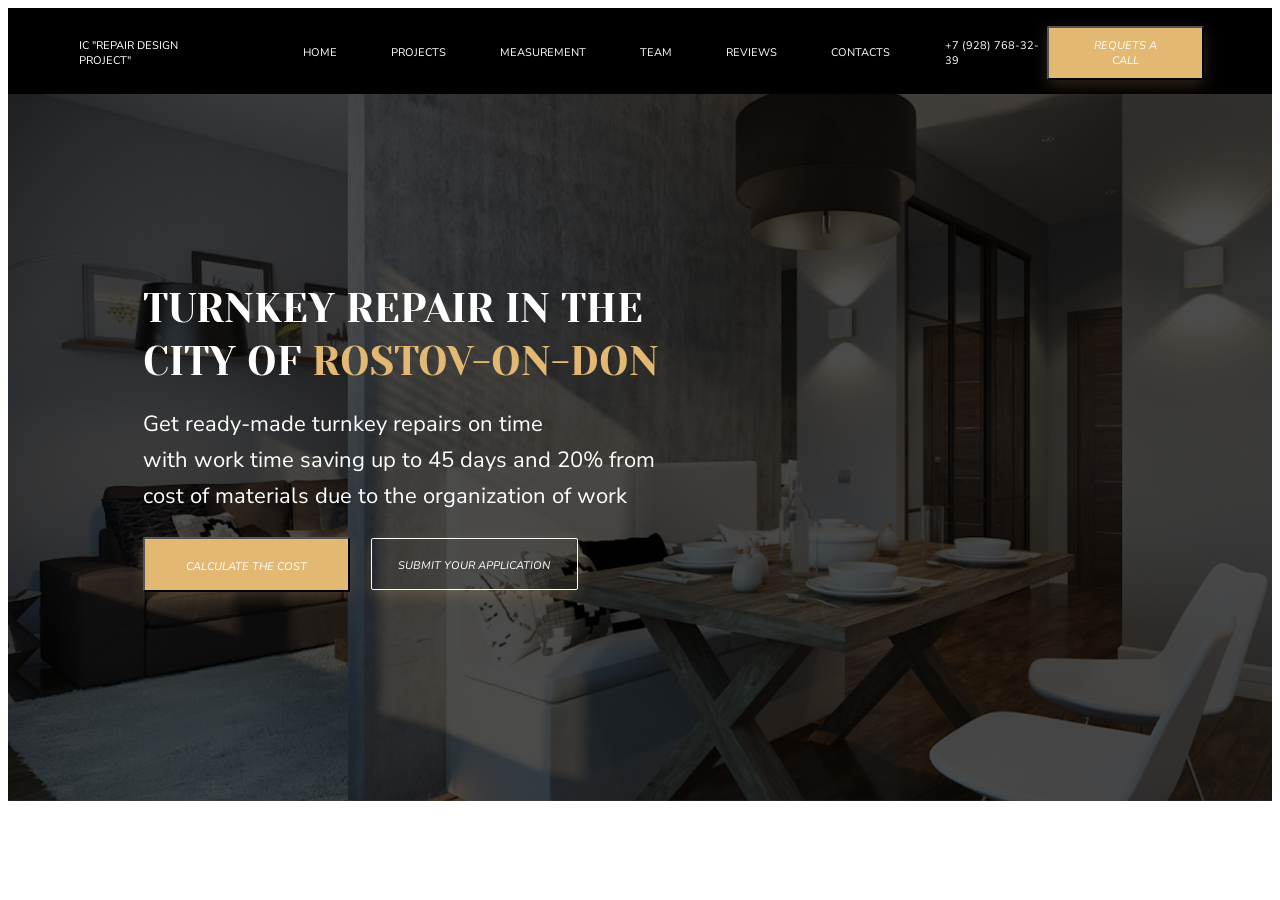
==== index.html @ 03f94d96 "1 step" ====
<!DOCTYPE html>
<html lang="en">
<head>
    <meta charset="UTF-8">
    <meta http-equiv="X-UA-Compatible" content="IE=edge">
    <meta name="viewport" content="width=device-width, initial-scale=1.0">
    <link href="style.css" rel="stylesheet" type="text/css">
    <title>Document</title>
</head>
<body>
    <header>
        <span class="logo">IC "Repair Design Project"</span>
        <nav>
            <ul class="punkt">
            <li><a href="#HOME">HOME</a></li>
            <li><a href="#PROJECTS">PROJECTS</a></li>
            <li><a href="#PROJECTS">MEASUREMENT</a></li>
            <li><a href="#PROJECTS">TEAM</a></li>
            <li><a href="#PROJECTS">REVIEWS</a></li>
            <li><a href="#PROJECTS">CONTACTS</a></li>
            </ul>
        </nav>
        <span class="number">+7 (928) 768-32-39</span>
        <button class="button1">REQUETS A CALL</button>
    </header>
    <main>
        <section class="kvartira">
            <div class="container1">
                <h1 class="rostov">Turnkey Repair in the city of <span class="ros">Rostov-on-Don</span></h1>
                <p class="text">Get ready-made turnkey repairs on time
                    <br>with work time saving up to 45 days and 20% from
                    cost of materials due to the organization of work</p>
                    <button class="button2">CALCULATE THE COST</button>
                    <button class="button3">SUBMIT YOUR APPLICATION</button>
                </div>
            
        </section>
    </main>
    <footer></footer>
</body>
</html>
---- style.css ----
@import url('https://fonts.googleapis.com/css2?family=Nunito+Sans:ital@0;1&family=Yeseva+One&display=swap');

header {
    background-color: black;
    margin: 0 auto;
    max-width: 1440px;
    display: flex; 
    align-items: center;  
    justify-content: space-around;
    height: 83px;
    font-family: 'Nunito Sans', sans-serif;
    font-weight: 400;
    font-size: 11px;
    line-height: 15px;
    padding-top: 3px;
}

body {
    box-sizing: border-box;
}

.logo {
    margin-left: 71px;
}

.logo:hover {
    text-decoration: none;
    cursor: pointer;
}

span {
    color: white;
    text-transform: uppercase;
}

span:hover {
    color: #E3B873;
    text-decoration: underline;
    cursor: pointer;
}

.punkt {
    list-style: none;
    display: flex; 
    margin-left: 12px;
}

a {
    text-decoration: none;
    color: white;
    margin: 27px;    
}

a:hover{
    color: #E3B873;
}

button {
    background: #E3B873;
    box-shadow: 0px 5px 15px rgba(227, 184, 115, 0.2);
    border-radius: 2px;
    cursor: pointer;
    font-family: 'Nunito Sans';
    font-style: italic;
    font-weight: 400;
    font-size: 11px;
    line-height: 15px;
    text-transform: uppercase;
    color: white;
    text-align: center;
}

.button1 {
    margin-right: 68px;
    padding: 10px 33px;
    color: white;
}

.number {
    margin-left: 28px;
}

section {
    max-width: 1440px;
    margin: 0 auto;
    cursor: default;
}

.kvartira {
    background-image: url(./images/kvartira.jpg);
    background-size: cover;
    height: 707px;
}

.container1 {
    display: flex;
    padding-top: 188px;
    padding-left: 135px;
    padding-bottom: 157px;
    flex-direction: column;
    background: rgba(0, 0, 0, 0.7);
}



.rostov {
    margin: 0px;
    max-width: 600px;
}

h1 {
    font-family: 'Yeseva One';
    font-style: normal;
    font-weight: 400;
    font-size: 40px;
    line-height: 53px;
    text-transform: uppercase;
    color: #FFFFFF;
}

p, br {
    font-family: 'Nunito Sans';
    font-style: normal;
    font-weight: 400;
    font-size: 22px;
    line-height: 36px;
    color: #FFFFFF;
}
.text {
    max-width: 520px;
    margin-top: 18px;
}

.ros {
    color: #E3B873;
}

.ros:hover {
    text-decoration: none;
    cursor: default;
}
.button2 {
    width: 207px;
    padding: 20px 22px 16px 22px;
    margin-top: 1px;
}

.button3 {
    width: 207px;
    padding: 19px 23px 16px 22px;
    position: relative;
    left: 228px;
    bottom: 54px;
    background-color: transparent; 
    border: 1px solid #FFFFFF;  
}
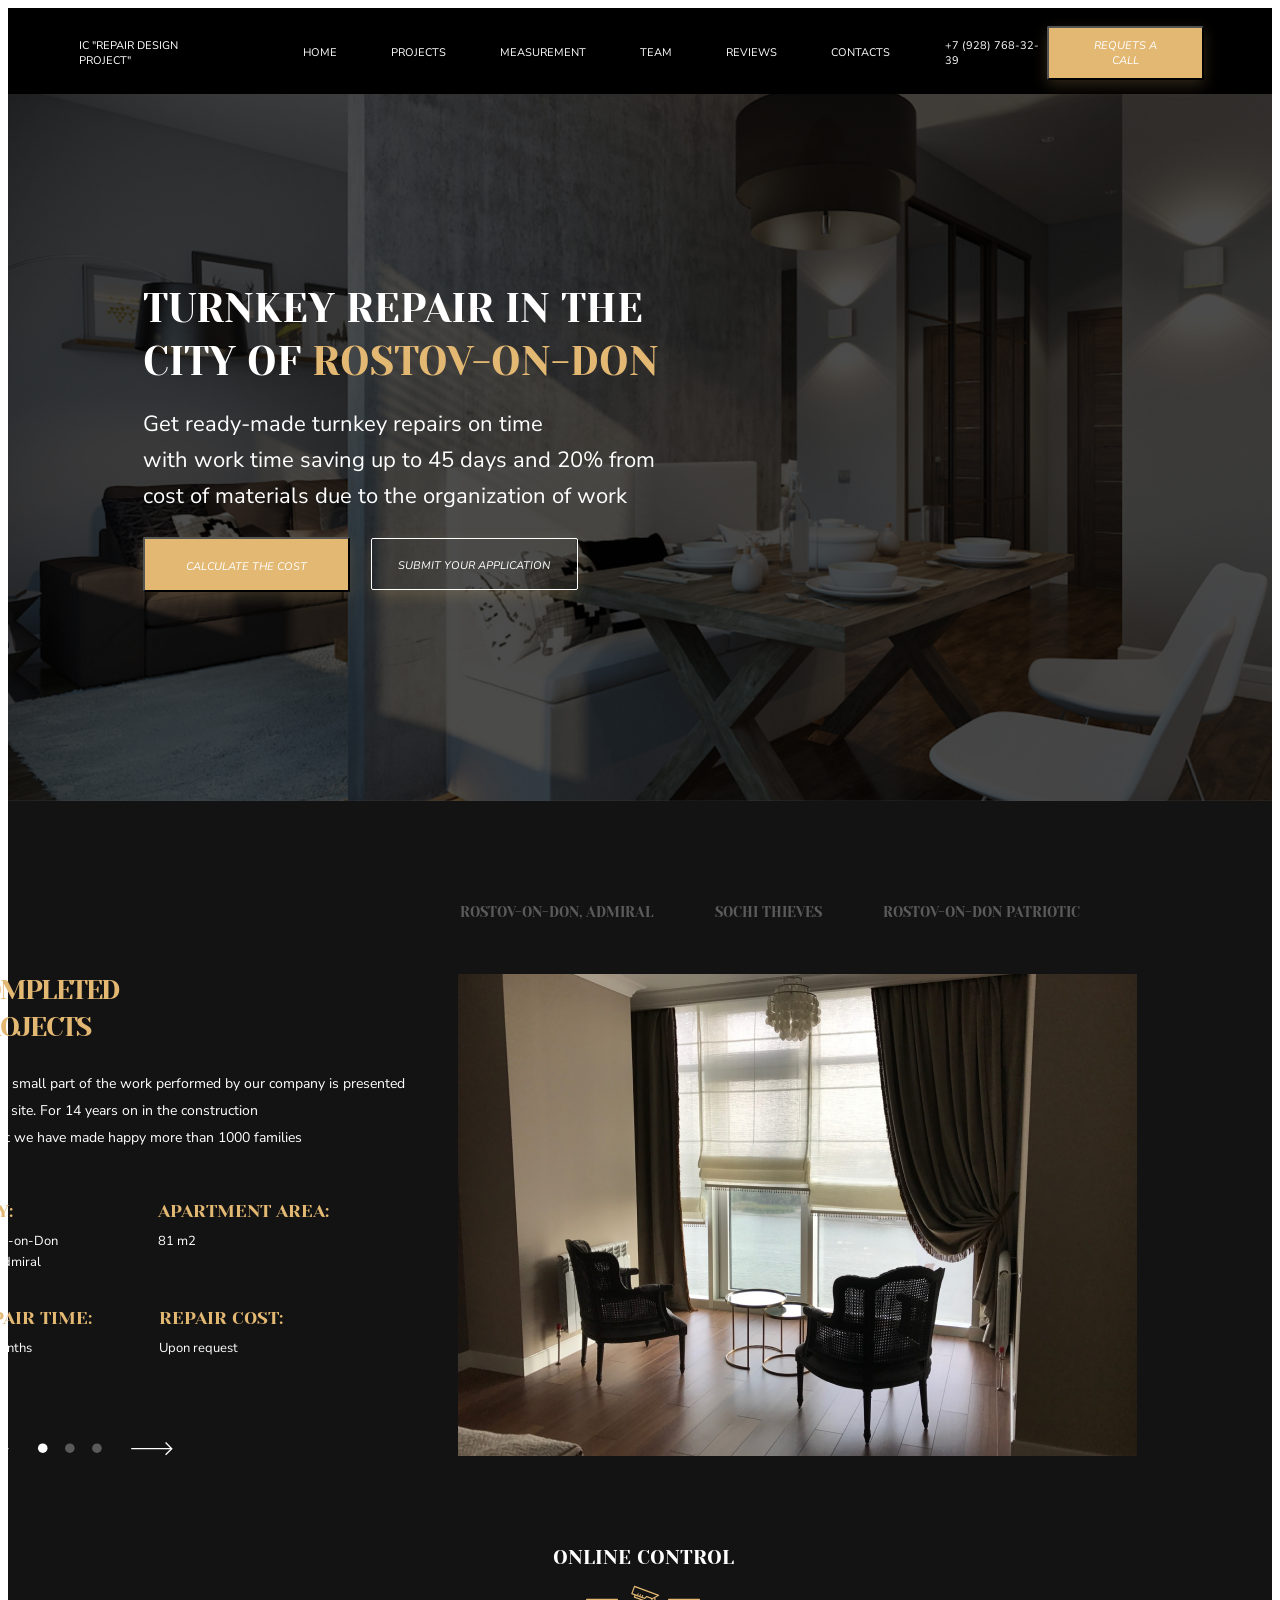
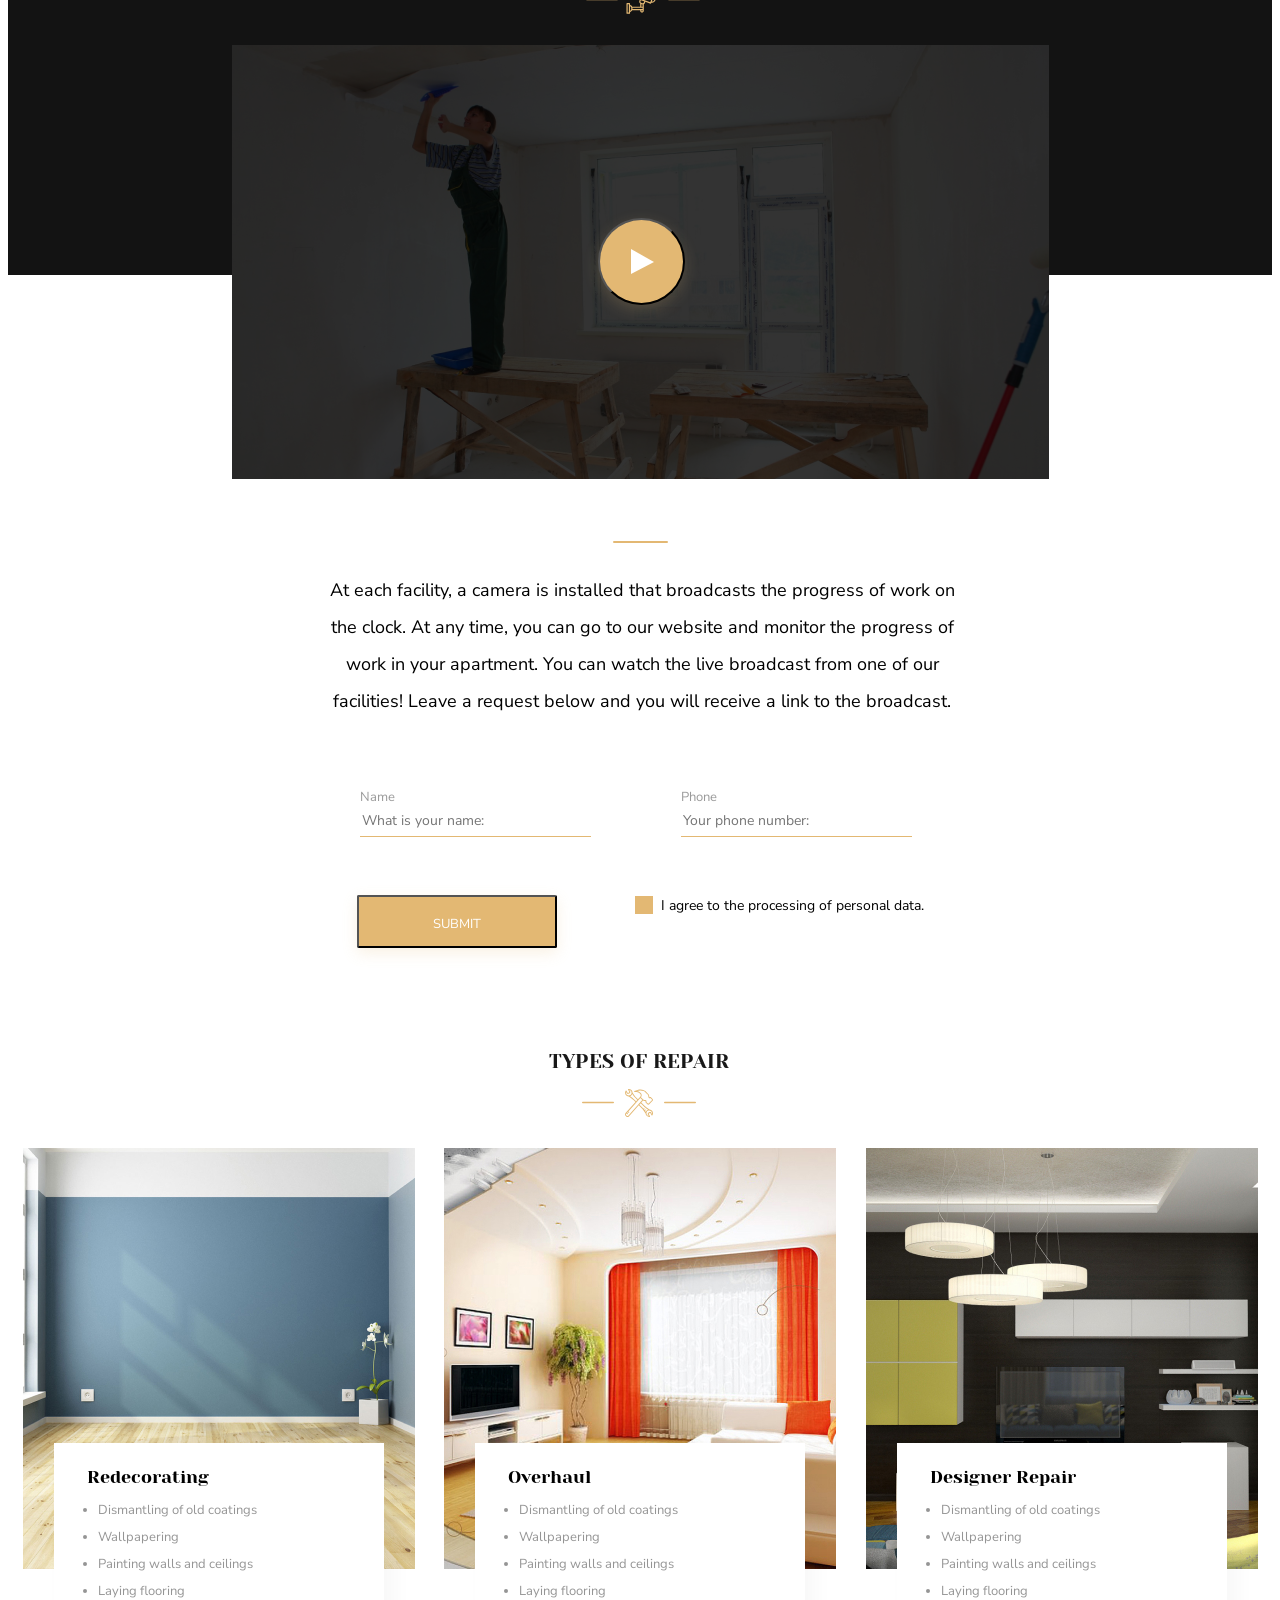
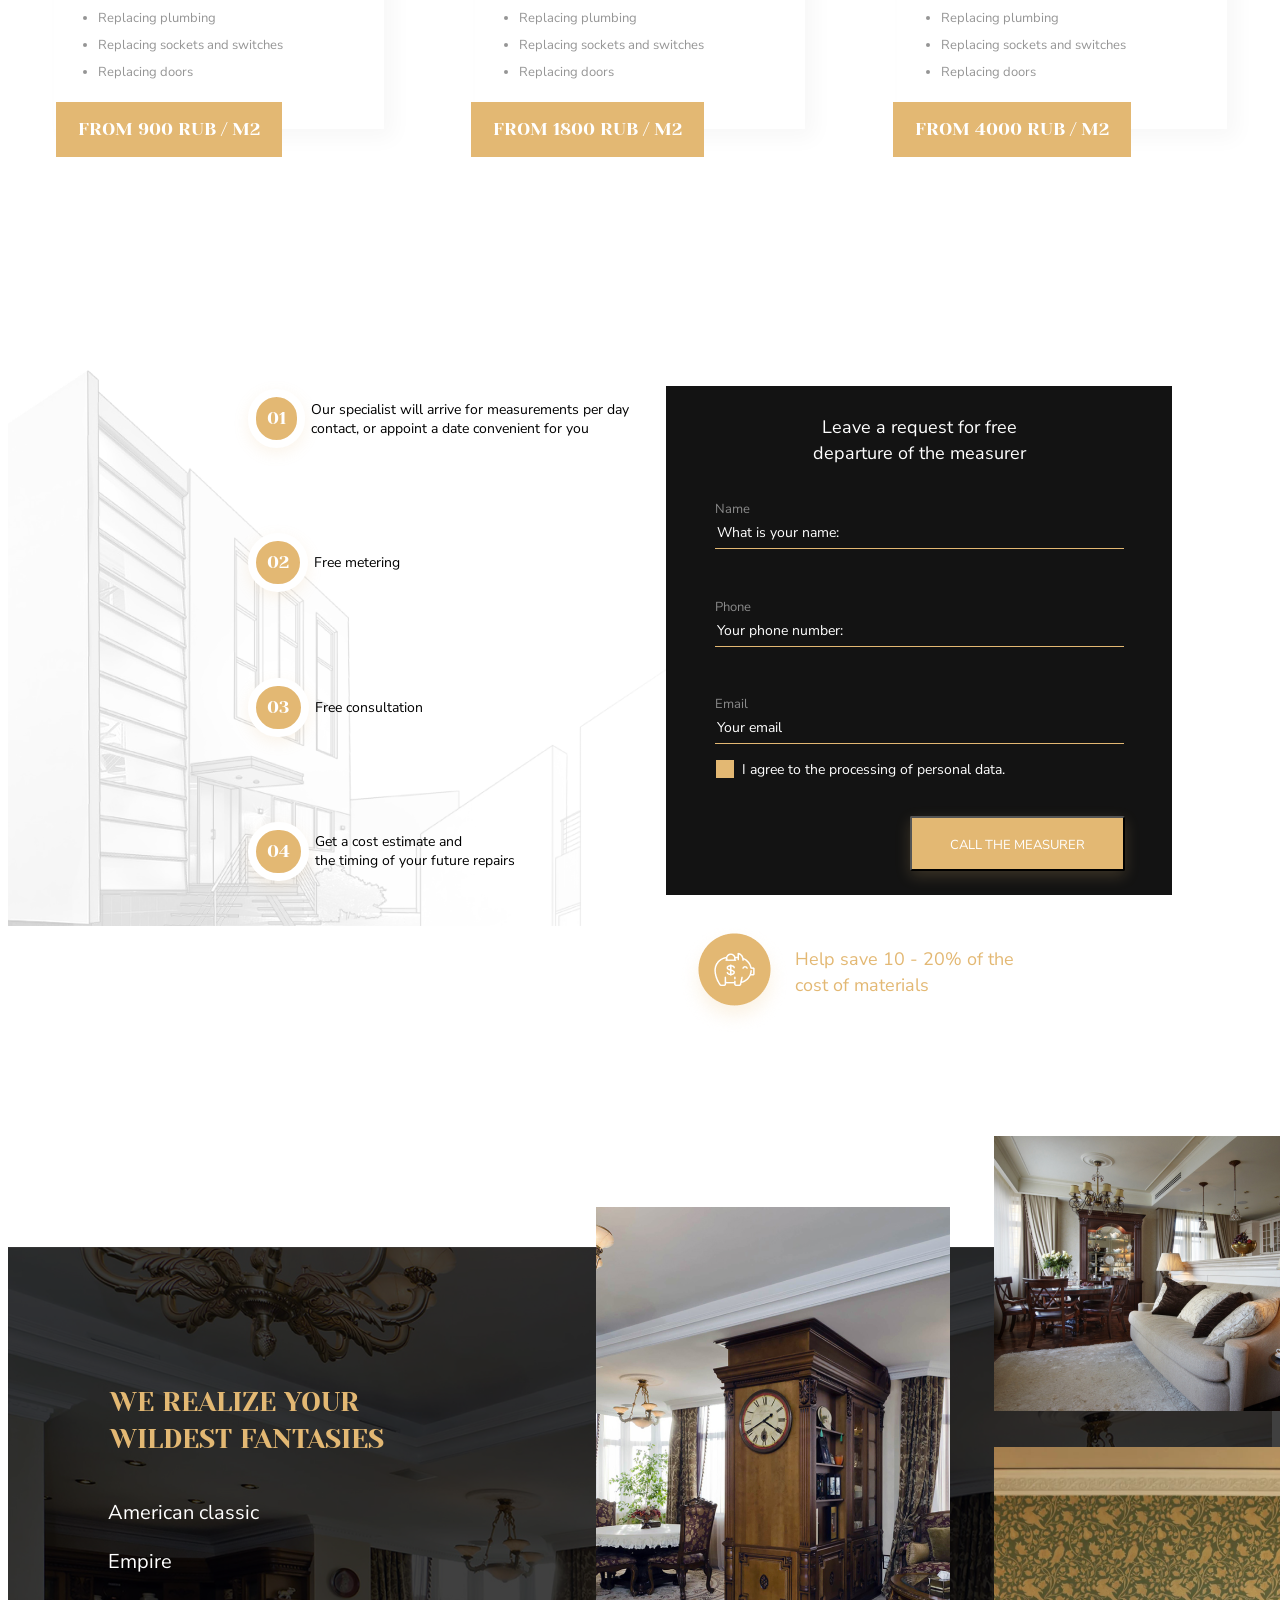
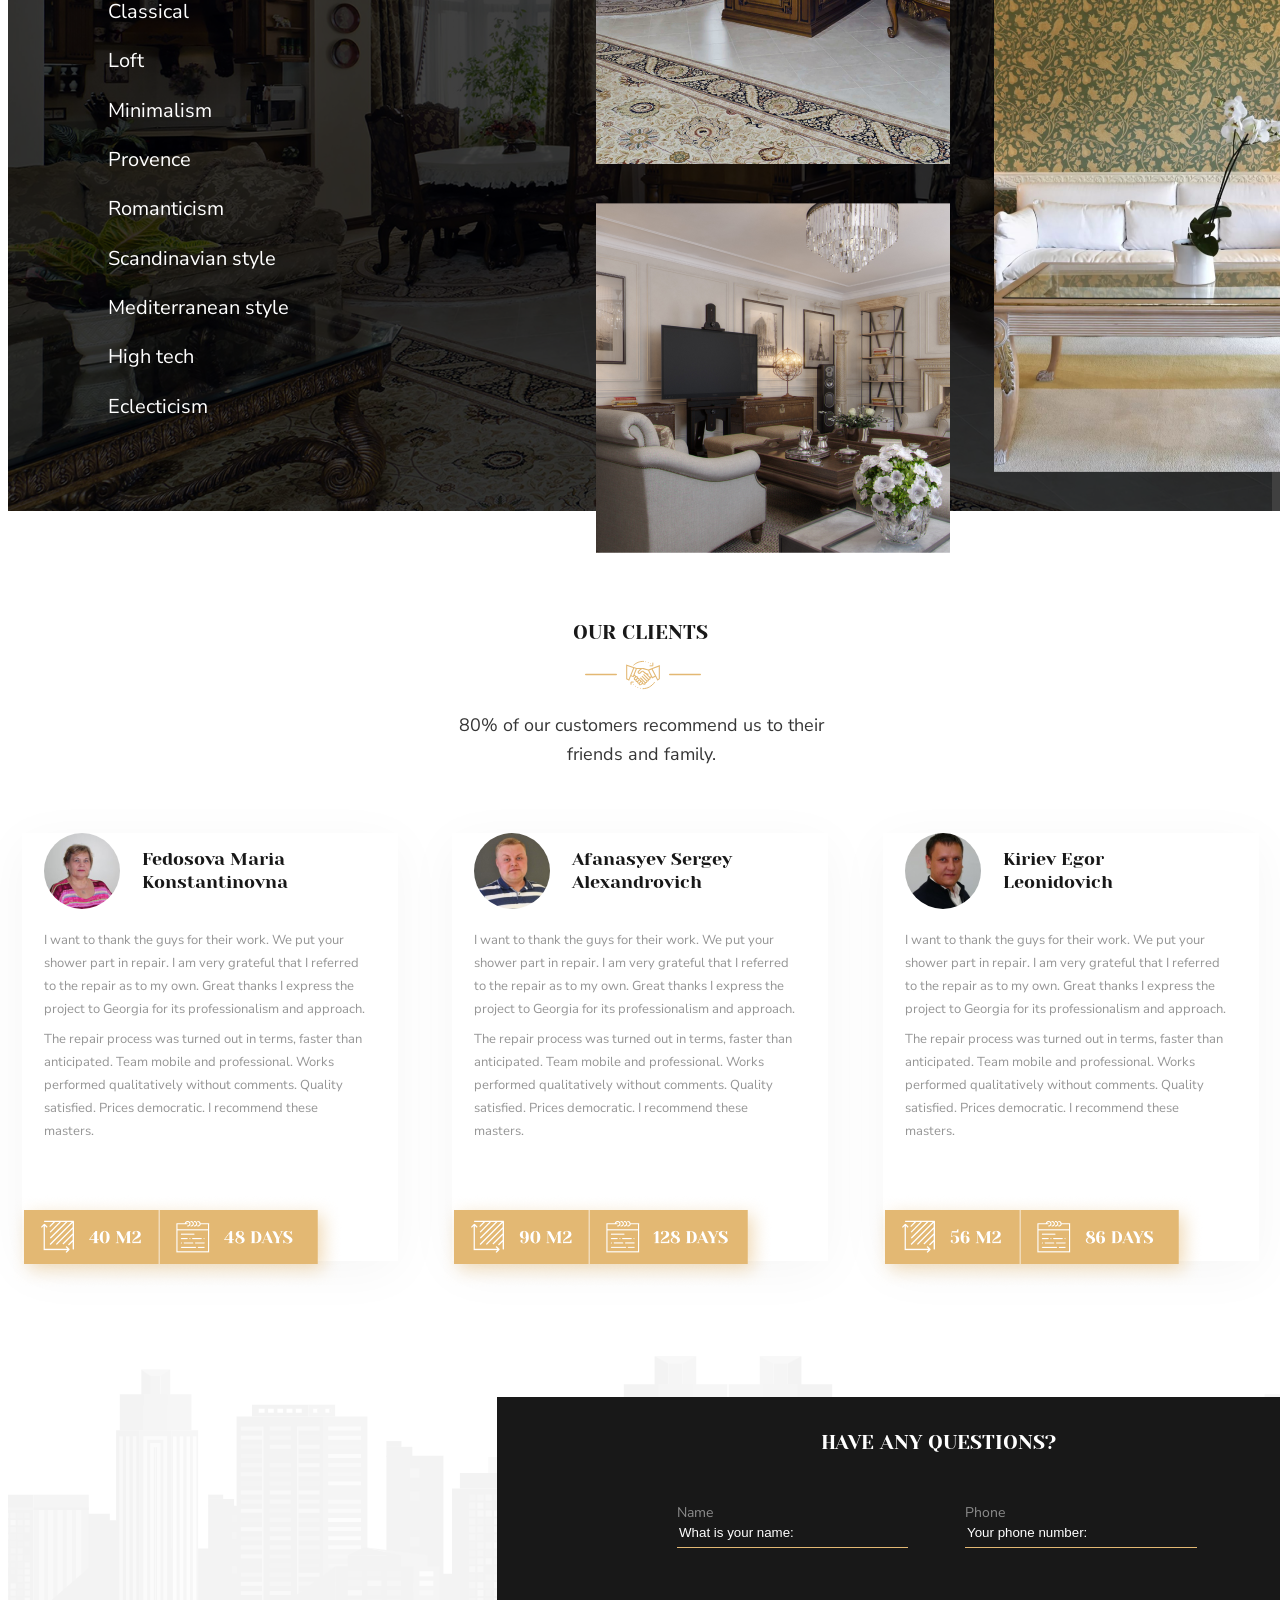
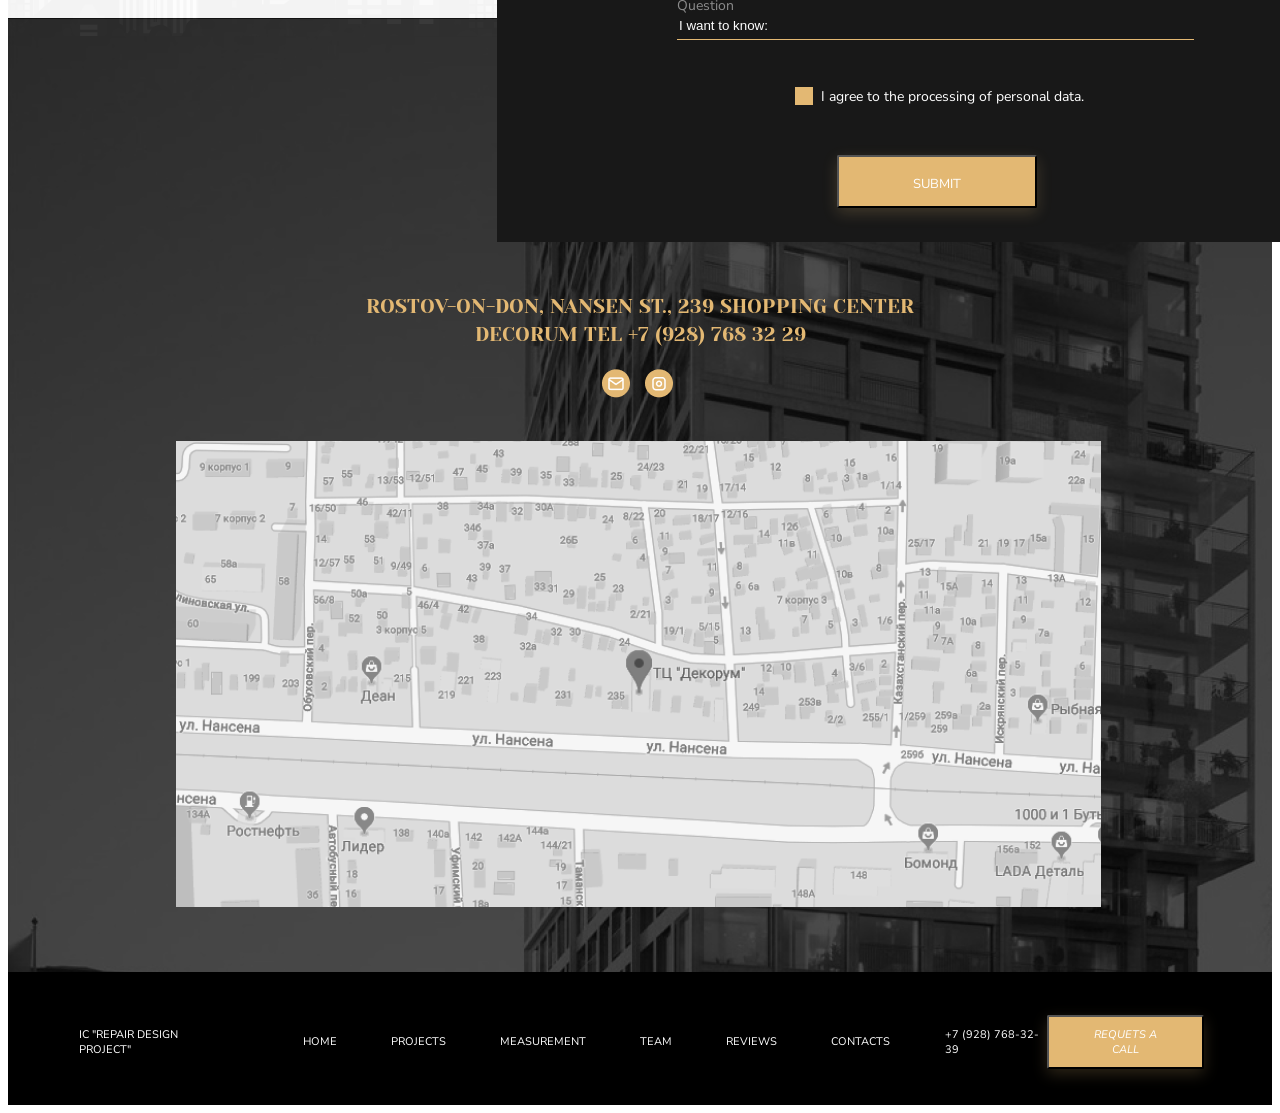
==== commit 4b98749d: "ready" ====
--- a/index.html
+++ b/index.html
@@ -8,7 +8,7 @@
     <title>Document</title>
 </head>
 <body>
-    <header>
+    <header id="HOME">
         <span class="logo">IC "Repair Design Project"</span>
         <nav>
             <ul class="punkt">
@@ -20,7 +20,7 @@
             <li><a href="#PROJECTS">CONTACTS</a></li>
             </ul>
         </nav>
-        <span class="number">+7 (928) 768-32-39</span>
+        <div class="number">+7 (928) 768-32-39</div>
         <button class="button1">REQUETS A CALL</button>
     </header>
     <main>
@@ -33,9 +33,353 @@
                     <button class="button2">CALCULATE THE COST</button>
                     <button class="button3">SUBMIT YOUR APPLICATION</button>
                 </div>
-            
-        </section>
+        </section>
+        <section class="kvartira2" id="PROJECTS">
+            <div class="container2">
+                <div class="batman">
+                <ul class="woomen">
+                    <li><a class="dark">Rostov-on-Don, Admiral</a></li>
+                    <li><a class="dark">Sochi Thieves</a></li>
+                    <li><a class="dark">Rostov-on-Don Patriotic</a></li>
+                </ul>
+                    <div class="ura"><img src="./images/стулья.png">
+                    </div>
+                </div>
+                    <div class="stecst">
+                        <h2>Completed projects</h2>
+                        <p class="only">Only a small part of the work performed by our company is presented<br>
+                            on the site. For 14 years on in the construction<br> 
+                            market we have made happy more than 1000 families</p>
+                            <div class="for">
+                                <div class="city">
+                                    <h3 class="one">City:</h3>
+                                    <span>Rostov-on-Don
+                                    LCD admiral</span>
+                                </div>
+                                <div class="apartmentarea">
+                                    <h3 class="one">apartment area:</h3>
+                                    <span>81 m2</span>
+                                </div>
+                                <div class="repairtime">
+                                    <h3 class="one">Repair time:</h3>
+                                    <span>3.5 months</span>
+                                </div>
+                                <div class="repaircost">
+                                    <h3 class="one">Repair Cost:</h3>
+                                    <span>Upon request</span>
+                                </div>    
+                            </div>
+                        <div class="strelki"><img src="./images/стрелки.svg">
+                        </div>       
+                    </div>
+            </div>
+            <h3 class="camera">online control</h3>
+            <div class="Camera">
+                <div class="sameral"><img src="./images/стрелка.svg"></div>
+                <div class="samera"><img src="./images/камера.svg"></div>
+                <div class="sameral"><img src="./images/стрелка.svg"></div>
+            </div>
+        </section>
+        <section class="superman">
+            <div class="container3">
+                <div class="potolok"><div class="fon"><button class="krug"><div class="treu"></div></button></div></div>
+                <hr class="hr1">
+                <p class="rte">At each facility, a camera is installed that broadcasts the progress of work on the 
+                    clock. At any time, you can go to our website and monitor the progress of work in 
+                    your apartment. You can watch the live broadcast from one of our facilities!
+                    Leave a request below and you will receive a link to the broadcast.</p>
+                <form class="form">
+                    <div class="input">
+                        <input class="hulk" type="text" placeholder="What is your name:">
+                        <span class="N">Name</span>
+                    </div>
+                    <div class="input">
+                        <input class="hulk" type="text" placeholder="Your phone number:">
+                        <span class="N">Phone</span>                        
+                    </div>
+                    <button class="Submit">Submit</button>
+                    <div class="first-checkbox">
+                        <label class="label">
+                          <input type="checkbox" class="checkbox">
+                          <span class="fake"></span>
+                          <span class="textt">I agree to the processing of personal data.</span>
+                        </label>
+                    </div>
+                </form>
+            </div>
+        </section>
+        <section class="joker">
+            <div class="container4">
+                <h3 class="typ">TYPES OF REPAIR</h3>
+                <div class="molotok">
+                    <div class="sameral"><img src="./images/стрелка.svg"></div>
+                    <div class="molot"><img src="./images/molotok.svg"></div>
+                    <div class="sameral"><img src="./images/стрелка.svg"></div>
+                </div>
+                <div class="trivrad">
+                    <img src="./images/blueroom.jpg">
+                    <img src="./images/redroom.jpg">
+                    <img src="./images/blackroom.jpg">
+                </div>
+                <div class="trivrad2">
+                    <div class="redec">
+                        <h4>Redecorating</h4>
+                        <ul class="redec1">
+                            <li>Dismantling of old coatings</li>
+                            <li>Wallpapering</li>
+                            <li>Painting walls and ceilings</li>
+                            <li>Laying flooring</li>
+                            <li>Replacing plumbing</li>
+                            <li>Replacing sockets and switches</li>
+                            <li>Replacing doors</li>
+                        </ul>
+                    </div>
+                    <div class="over">
+                        <h4>Overhaul</h4>
+                        <ul class="over1">
+                            <li>Dismantling of old coatings</li>
+                            <li>Wallpapering</li>
+                            <li>Painting walls and ceilings</li>
+                            <li>Laying flooring</li>
+                            <li>Replacing plumbing</li>
+                            <li>Replacing sockets and switches</li>
+                            <li>Replacing doors</li>
+                        </ul>
+                    </div>
+                    <div class="desig">
+                        <h4>Designer Repair</h4>
+                        <ul class="desig1">
+                            <li>Dismantling of old coatings</li>
+                            <li>Wallpapering</li>
+                            <li>Painting walls and ceilings</li>
+                            <li>Laying flooring</li>
+                            <li>Replacing plumbing</li>
+                            <li>Replacing sockets and switches</li>
+                            <li>Replacing doors</li>
+                        </ul>
+                    </div>
+                </div>
+                <div class="trivrad3">
+                    <div class="pram">from 900 rub / m2</div>
+                    <div class="pram">from 1800 rub / m2</div>
+                    <div class="pram">from 4000 rub / m2</div>
+                </div>
+            </div>
+        </section>
+        <section class="kiborg">
+            <div class="drom">
+                <div class="for1">
+                    <div class="krugi"><div class="krugo">01</div> Our specialist will arrive for measurements per day<br>
+                        contact, or appoint a date convenient for you
+                    </div>
+                    <div class="krugi"><div class="krugo">02</div> Free metering
+                    </div>
+                    <div class="krugi"><div class="krugo">03</div> Free consultation
+                    </div>
+                    <div class="krugi"><div class="krugo">04</div> Get a cost estimate and<br>
+                        the timing of your future repairs
+                    </div>
+                </div>                
+            </div>
+            <div class="spig">
+                <div class="blackinput">
+                        <span class="leave">Leave a request for free
+                        departure of the measurer</span> 
+                    <form class="blackinput2">
+                        <div class="input">
+                            <input class="hulk1" type="text" placeholder="What is your name:">
+                            <span class="N1">Name</span>
+                        </div>
+                        <div class="input input2">
+                            <input class="hulk1" type="text" placeholder="Your phone number:">
+                            <span class="N1">Phone</span>                        
+                        </div>
+                        <div class="input input1">
+                            <input class="hulk1" type="text" placeholder="Your email">
+                            <span class="N1">Email</span>                        
+                        </div>
+                        <div class="first-checkbox1">
+                            <label class="label">
+                              <input type="checkbox" class="checkbox">
+                              <span class="fake"></span>
+                              <span class="textt1">I agree to the processing of personal data.</span>
+                            </label>
+                        </div>
+                    </form>
+                    <button class="call">Call the measurer</button>
+                </div>
+                <div class="pig"><img src="./images/pig.png"><span class="save">Help save 10 - 20% of the 
+                    cost of materials</span></div>
+            </div>
+        </section>
+        <section class="apokalipsis">
+            <div class="back">
+                <h2 class="realize">We realize your
+                    wildest fantasies
+                </h2>    
+                    <nav class="nav">
+                        <ul class="punkt punkt1">
+                            <li><a class="podherk">American classic</a></li>
+                            <li><a class="podherk">Empire</a></li>
+                            <li><a class="podherk">Classical</a></li>
+                            <li><a class="podherk">Loft</a></li>
+                            <li><a class="podherk">Minimalism</a></li>
+                            <li><a class="podherk">Provence</a></li>
+                            <li><a class="podherk">Romanticism</a></li>
+                            <li><a class="podherk">Scandinavian style</a></li>
+                            <li><a class="podherk">Mediterranean style</a></li>
+                            <li><a class="podherk">High tech</a></li>
+                            <li><a class="podherk">Eclecticism</a></li>
+                        </ul>
+                    </nav>
+                <div class="r2"><img src="./images/r2.png"></div>
+                <div class="r3"><img src="./images/r3.png"></div>
+                <div class="r4"><img src="./images/r4.png"></div>
+                <div class="r5"><img src="./images/r5.png"></div>    
+            </div>
+        </section>
+        <section class="darkside">
+            <div class="container5">
+                <h3 class="our">our clients</h3>
+                <div class="ruka">
+                    <div class="sameral"><img src="./images/стрелка.svg"></div>
+                    <div class="molot"><img src="./images/рука.svg"></div>
+                    <div class="sameral"><img src="./images/стрелка.svg"></div>
+                </div>
+                <span class="faf">80% of our customers recommend us to their
+                friends and family.</span>
+                <div class="triovrad">
+                    <div class="fedos">
+                        <div class="fedosova">
+                            <div class="foto1">
+                                <img src="./images/maria.png" style="border-radius: 40px;">
+                                <h4 class="fmk">Fedosova Maria<br>
+                                     Konstantinovna</h4>
+                            </div>
+                                <p class="iwant">
+                                I want to thank the guys for their work. We put your
+                                shower part in repair. I am very grateful that I referred 
+                                to the repair as to my own. Great thanks I express the 
+                                project to Georgia for its professionalism and approach.
+                                </p>
+                                <p class="therepair">
+                                The repair process was turned out in terms, faster than 
+                                anticipated. Team mobile and professional. Works 
+                                performed qualitatively without comments. Quality 
+                                satisfied. Prices democratic. I recommend these masters.
+                                </p>
+                        </div>
+                        <div class="foto40"><img src="./images/40.png">
+                        </div>
+                    </div>
+                    <div class="afanas">
+                        <div class="afanasev">
+                            <div class="foto2">
+                                <img src="./images/sergey.png" style="border-radius: 40px;">
+                                <h4 class="asa">Afanasyev Sergey<br> 
+                                    Alexandrovich</h4>
+                            </div>
+                                <p class="iwant">
+                                I want to thank the guys for their work. We put your
+                                shower part in repair. I am very grateful that I referred 
+                                to the repair as to my own. Great thanks I express the 
+                                project to Georgia for its professionalism and approach.
+                                </p>
+                                <p class="therepair">
+                                The repair process was turned out in terms, faster than 
+                                anticipated. Team mobile and professional. Works 
+                                performed qualitatively without comments. Quality 
+                                satisfied. Prices democratic. I recommend these masters.
+                                </p>
+                        </div>
+                        <div class="foto90"><img src="./images/90.png">
+                        </div>
+                    </div>
+                    <div class="kiri">
+                        <div class="kiriev">
+                            <div class="foto3">
+                                <img src="./images/egor.png" style="border-radius: 40px;">
+                                <h4 class="kel">Kiriev Egor<br> 
+                                Leonidovich</h4>
+                            </div>
+                                <p class="iwant">
+                                I want to thank the guys for their work. We put your
+                                shower part in repair. I am very grateful that I referred 
+                                to the repair as to my own. Great thanks I express the 
+                                project to Georgia for its professionalism and approach.
+                                </p>
+                                <p class="therepair">
+                                The repair process was turned out in terms, faster than 
+                                anticipated. Team mobile and professional. Works 
+                                performed qualitatively without comments. Quality 
+                                satisfied. Prices democratic. I recommend these masters.
+                                </p>
+                        </div>
+                        <div class="foto56"><img src="./images/56.png">
+                        </div>
+                    </div>
+                </div>
+            </div>
+            <div class="goroda2"><img src="./images/городл.svg"><img src="./images/городп.svg" style="margin-left: -18px;">
+            </div>    
+        </section>
+        <form class="blackinput3">
+            <div class="pechen">
+            <h3 class="have">have any questions?</h3>
+            <div class="pechen1"><div class="input4">
+                <input class="hulk3" type="text" placeholder="What is your name:">
+                <span class="N1">Name</span>
+            </div>
+            <div class="input5">
+                <input class="hulk3" type="text" placeholder="Your phone number:">
+                <span class="N1">Phone</span>                        
+            </div></div>
+            <div class="input6">
+                <input class="hulk3" type="text" placeholder="I want to know:">
+                <span class="N1">Question</span>                        
+            </div>
+            <div class="first-checkbox2">
+                <label class="label">
+                  <input type="checkbox" class="checkbox">
+                  <span class="fake"></span>
+                  <span class="textt1">I agree to the processing of personal data.</span>
+                </label>
+            </div>
+            <button class="Submit2">Submit</button>
+        </div>
+        </form>
+    <section class="spider">
+        <div class="decorum">
+            <h3 class="nansen">Rostov-on-Don, Nansen St., 239 Shopping Center
+                Decorum Tel +7 (928) 768 32 29
+            </h3>
+            <div class="dvaznaka">
+                <div class="znakpochta">
+                    <img src="./images/значокпочты.png">
+                </div>
+                <div class="instagam">
+                    <img src="./images/значокинстаграма.png">
+                </div>
+            </div>
+            <div class="karta"><img src="./images/карта.png">
+            </div>
+        </div>
+    </section>    
     </main>
-    <footer></footer>
+    <footer>
+        <span class="logo">IC "Repair Design Project"</span>
+        <nav>
+            <ul class="punkt">
+            <li><a href="#HOME">HOME</a></li>
+            <li><a href="#PROJECTS">PROJECTS</a></li>
+            <li><a href="#PROJECTS">MEASUREMENT</a></li>
+            <li><a href="#PROJECTS">TEAM</a></li>
+            <li><a href="#PROJECTS">REVIEWS</a></li>
+            <li><a href="#PROJECTS">CONTACTS</a></li>
+            </ul>
+        </nav>
+        <div class="number">+7 (928) 768-32-39</div>
+        <button class="button1">REQUETS A CALL</button>
+    </footer>
 </body>
 </html>
--- a/style.css
+++ b/style.css
@@ -21,23 +21,18 @@
 
 .logo {
     margin-left: 71px;
+    text-transform: uppercase;
 }
 
 .logo:hover {
-    text-decoration: none;
     cursor: pointer;
+    color: #E3B873;
 }
 
 span {
     color: white;
-    text-transform: uppercase;
-}
-
-span:hover {
-    color: #E3B873;
-    text-decoration: underline;
-    cursor: pointer;
-}
+}
+
 
 .punkt {
     list-style: none;
@@ -78,6 +73,12 @@
 
 .number {
     margin-left: 28px;
+    color: white;
+}
+.number:hover {
+    color: #E3B873;
+    text-decoration: underline;
+    cursor: pointer;
 }
 
 section {
@@ -135,10 +136,6 @@
     color: #E3B873;
 }
 
-.ros:hover {
-    text-decoration: none;
-    cursor: default;
-}
 .button2 {
     width: 207px;
     padding: 20px 22px 16px 22px;
@@ -154,3 +151,728 @@
     background-color: transparent; 
     border: 1px solid #FFFFFF;  
 }
+
+.kvartira2 {
+    background-color: #131313;
+    height: 1074px;
+    
+}
+h2 {
+    color: #E3B873;
+    font-family: 'Yeseva One';
+    font-style: normal;
+    font-weight: 400;
+    font-size: 27px;
+    line-height: 37px;
+    letter-spacing: -0.07em;
+    text-transform: uppercase;
+    width: 200px;
+}
+
+h3 {
+    color: #E3B873;
+    font-family: 'Yeseva One';
+    font-style: normal;
+    font-weight: 400;
+    font-size: 18px;
+    line-height: 25px;
+    text-transform: uppercase;
+}
+.only {
+    font-size: 14px;
+    line-height: 27px;
+    width: 442px;
+    margin-right: 49px;
+    margin-top: 25px;
+}
+
+ul {
+    list-style: none;
+    display: flex;
+}
+.dark {
+    font-family: 'Yeseva One';
+    font-style: normal;
+    font-weight: 400;
+    font-size: 14px;
+    line-height: 19px;
+    text-transform: uppercase;
+    color: rgba(255, 255, 255, 0.3);
+    margin-right: 34px;
+}
+.dark:hover {
+    padding-bottom: 6.68px;
+    border-bottom: 1px solid #E3B873;
+
+}
+.ura {
+    margin-top: 37px;
+}
+
+.batman {
+    display: flex;
+    flex-wrap: wrap;
+}
+.woomen {
+    margin-left: -65px;
+    width: 693px;
+}
+
+.container2 {
+    margin-left: 135px;
+    margin-right: 135px;
+    display: flex;
+    flex-direction: row-reverse;
+    padding-top: 89px;
+}
+main {
+    font-family: 'Nunito Sans';
+    font-style: normal;
+    font-weight: 400;
+    font-size: 13px;
+    line-height: 21px;
+}
+.stecst {
+    margin-top: 59px;
+}
+.for {
+    display: flex;
+    flex-wrap: wrap;
+    width: 450px;
+    margin-top: 30px;
+}
+
+.city {
+    width: 100px;
+    
+}
+
+.apartmentarea {
+    margin-left: 91px;
+    
+}
+
+.repairtime {
+    margin-top: 15px;
+}
+.repaircost {
+    margin-left: 67px;
+    margin-top: 15px;
+}
+.one {
+    margin-bottom: 7px;
+}
+.strelki {
+    margin-top: 83px;
+} 
+
+.camera {
+    text-align: center;
+    text-transform: uppercase;
+    color: #FFFFFF;
+    font-size: 20px;
+    line-height: 28px;
+    margin-top: 81px;
+    margin-left: 7px;
+}
+.Camera {
+    display: flex;
+    align-items: center;
+    justify-content: center;
+    margin-top: -7px;
+    margin-left: 6px;
+}
+.samera {
+    margin-left: 8px;
+    margin-right: 8px;
+}
+.sameral {
+    margin-top: -12px;
+}
+.superman {
+    height: 779px;
+}
+.container3 {
+    display: flex;
+    align-items: center;
+    flex-direction: column;
+    margin-left: 311px;
+    margin-right: 311px;
+}
+.potolok {
+    margin-top: -230px;
+    background-image: url(./images/part.jpg);
+    height: 434px;
+    width: 817px;
+}
+.fon {
+    height: 434px;
+    width: 817px;
+    background-color: rgba(0, 0, 0, 0.8);
+}
+.krug {
+    padding: 29px;
+    border-radius: 45px;
+    margin-left: 366px;
+    margin-top: 173px;
+}
+.treu {
+    width: 0px;
+    height: 0px;
+    border-top: 13px solid transparent;
+    border-left: 23px solid white;
+    border-bottom: 12px solid transparent;
+    margin-left: 2px;
+}
+.hr1 {
+    background-color: #E3B873;
+    margin-top: 62px;
+    width: 55px;
+    height: 1.54px;
+    border-radius: 30px;
+    border: transparent;
+}
+.rte {
+    color: black;
+    font-size: 18px;
+    line-height: 37px;
+    letter-spacing: 0em;
+    text-align: center;
+    max-width: 652px;
+    margin-top: 23px;
+    margin-left: 4px;
+
+}
+    
+.label {
+    cursor: pointer;
+  }
+.checkbox{
+    display: none;
+  }
+.first-checkbox{
+    margin-top: 31px;
+}
+ 
+.fake{
+    display: inline-flex;
+    width: 18px;
+    height: 18px;
+    background: #E3B873;
+    color: #fff;
+    justify-content: center;
+    margin-right: 5px;
+  }
+.fake::before{
+    content:"\2714";
+    opacity: 0;
+    transition: .2s;
+  }
+.checkbox:checked + .fake::before{
+    opacity: 1;
+  }
+  .textt {
+    color: black;
+    font-size: 14px;
+    line-height: 163.68%;
+  }
+  .N {
+    font-family: 'Nunito Sans';
+    font-size: 13px;
+    line-height: 21px;
+    color: rgba(54, 54, 54, 0.5);
+  }
+  .Submit {
+    padding: 14px 74px 8px 74px;
+    margin-top: 62px;
+    font-size: 13px;
+    line-height: 27px;
+    font-style: normal;
+    margin-right: 3px;
+  }
+  .form {
+    display: flex;
+    flex-wrap: wrap;
+    max-width: 820px;
+    align-items: center;
+    justify-content: space-around;
+  }
+input {
+    border: none;
+}
+.input {
+    display: flex;
+    flex-direction: column-reverse;
+    border-bottom: 1px solid #E3B873;
+    margin-top: 49px;
+    margin-left: 4px;
+    margin-right: 13px;
+    margin-bottom: -4px;
+    padding-bottom: 3px;
+}
+.hulk{
+    width: 227px;
+    font-family: 'Nunito Sans';
+    font-size: 14px;
+    line-height: 23px;
+}
+.loki{
+    margin-left: 9px;
+}
+.joker {
+    height: 853px;
+}
+.container4 {
+    margin-left: 48px;
+    margin-right: 47px;
+    display: flex;
+    flex-direction: column;
+    align-items: center;
+    margin-top: -26px;
+}
+.trivrad, .trivrad2, .trivrad3 {
+    width: 1265px;
+    display: flex;
+    justify-content: space-around;
+    margin-top: 24px;
+}
+.trivrad2 {
+    margin-top: -126px;
+}
+
+.typ {
+    font-size: 20px;
+    line-height: 28px;
+    text-align: center;
+    color: #181818;
+    margin-right: 4px;
+}
+.molotok, .ruka {
+    display: inline-flex;
+    align-items: center;
+    width: 125px;
+    justify-content: space-around;
+    margin-top: -7px;
+    margin-left: -4px;
+}
+
+.redec, .over, .desig {
+    height: 286px;
+    width: 330px;
+    box-shadow: 10px 10px 20px rgba(0, 0, 0, 0.03);
+    background-color: white;
+    
+}
+.redec1, .over1, .desig1 {
+    display: flex;
+    flex-direction: column;
+    margin-left: 4px;
+    font-size: 13px;
+    line-height: 27px;
+    color: #959595;
+    list-style: initial;
+    margin-top: -17px;
+
+}
+.pram {
+    padding: 15px 22px;
+    background-color: #E3B873;
+    font-family: 'Yeseva One';
+    font-style: normal;
+    font-weight: 400;
+    font-size: 18px;
+    line-height: 25px;
+    text-transform: uppercase;
+    color: #FFFFFF;
+
+}
+h4 {
+    font-family: 'Yeseva One';
+    font-style: normal;
+    font-weight: 400;
+    font-size: 18px;
+    line-height: 25px;
+    margin-left: 33px;
+    margin-top: 22px;
+}
+.trivrad3 {
+    margin-left: -132px;
+    margin-left: -94px;
+    margin-top: -27px;
+}
+.kiborg {
+    height: 966px;
+    display: flex;
+    justify-content: space-between;
+}
+.drom {
+    background-image: url(./images/zaddom.png);
+    Width:702px;
+    Height:645px;
+}
+.for1 {
+    display: flex;
+    flex-direction: column;
+    margin-left: 240px;
+    height: 492px;
+    justify-content: space-between;
+    margin-top: 108px;
+}
+.krugi {
+    display: flex;
+    font-size: 14px;
+    line-height: 19px;
+    align-items: center;
+}
+.krugo {
+    background: #E3B873;
+    padding: 9px 11px 9px 11px;
+    border: 8px solid #FFFFFF;
+    box-shadow: 0px 5px 15px rgb(227 184 115 / 15%);
+    border-radius: 63px;
+    font-size: 18px;
+    line-height: 25px;
+    text-align: center;
+    color: #FFFFFF;
+    font-family: 'Yeseva One';
+    margin-right: 6px;
+}
+.blackinput {
+    background-color: #131313;
+    height: 509px;
+    width: 506px;
+    margin-right: 100px;
+    margin-top: 105px;
+    flex-direction: column;
+    align-items: center;
+    justify-content: flex-start;
+    display: flex;
+}
+.leave {
+    font-size: 18px;
+    line-height: 26px;
+    width: 243px;
+    text-align: center;
+    margin-top: 28px;
+}
+.N1 {
+    color: rgba(255, 255, 255, 0.5);
+}
+.hulk1 {
+    width: 227px;
+    font-family: 'Nunito Sans';
+    font-size: 14px;
+    line-height: 23px;
+    background-color: #131313;
+    color: #FFFFFF;
+}
+.hulk1::placeholder {
+    color: #FFFFFF;
+ 
+}
+.textt1 {
+    color:#FFFFFF;
+    font-size: 14px;
+    line-height: 163.68%;
+}
+.blackinput2 {
+    margin-left: 9px;
+    width: 426px;
+    box-sizing: border-box;
+    margin-top: -16px;
+    
+}
+.call {
+    padding: 17px 38px 13px;
+    font-style: normal;
+    font-size: 13px;
+    line-height: 21px;
+    margin-left: 196px;
+    margin-top: 34px;
+}
+.first-checkbox1 {
+    margin-top: 19px;
+margin-left: 5px;
+}
+.input1 {
+    margin-top: 51px;
+}
+.input2 {
+    margin-top: 52px;
+}
+.save {
+    font-size: 18px;
+    line-height: 26px;
+    color: #E3B873;
+    margin-left: 4px;
+    margin-bottom: 15px;
+}
+.pig {
+    display: flex;
+    align-items: center;
+    max-width: 350px;
+    margin-left: 12px;
+    margin-top: 28px;
+}
+.apokalipsis {
+    background-image: url(./images/r1.png);
+    Height: 864px;
+}
+.back {
+    background-color: rgba(0, 0, 0, 0.75);
+    height: 864px;
+    width: 1440px;
+    display: flex;
+    flex-direction: column;
+    flex-wrap: wrap;
+}
+.punkt1 {
+    flex-direction: column;
+    font-size: 20px;
+    line-height: 38px;
+    display: flex;
+    height: 543px;
+    justify-content: space-around;
+}
+.nav {
+    margin-top: -11px;
+    margin-left: 21px;
+}
+.realize {
+    margin-left: 102px;
+    margin-top: 136px;
+    width: 295px;
+    font-size: 27px;
+    line-height: 37px;
+    text-transform: uppercase;
+    letter-spacing: 0em;
+}
+.podherk:hover {
+    border-bottom: 1px solid #E3B873;
+}
+.r2 {
+    position: relative;
+    left: 191px;
+    bottom: 40px;
+}
+.r3 {
+    position: relative;
+    right: 163px;
+    top: 556px
+}
+.r4 {
+    position: relative;
+    left: 235px;
+    bottom: 468px;
+}
+.r5 {
+    position: relative;
+    right: 119px;
+    top: 200px;
+}
+.darkside {
+    height: 1108px;
+}
+.goroda2 {
+    display: flex;
+    opacity: 0.05;
+    margin-top: -109px;
+}
+.iwant, .therepair {
+    font-size: 13px;
+    margin-top: 0px;
+    line-height: 23px;
+    color: #959595;
+    max-width: 322px;
+    margin-left: 22px;
+}
+.triovrad {
+    display: flex;
+    display: flex;
+    width: 1237px;
+    justify-content: space-between;
+    margin-top: -10px;
+}
+.container5 {
+    display: flex;
+    flex-direction: column;
+    align-items: center;
+    margin-top: 92px;
+}
+.our {
+    color: #181818;
+    font-size: 20px;
+    line-height: 28px;
+    margin-top: 16px;
+}
+.fmk, .asa, .kel {
+    line-height: 23px;
+    color: #181818;
+    margin-bottom: 0px;
+    margin-left: 22px;
+    margin-top: 15px;
+}
+.faf {
+    font-size: 18px;
+    line-height: 29px;
+    color: #363636;
+    max-width: 370px;
+    text-align: center;
+    margin-top: 14px;
+    margin-left: 2px;
+}
+.fedosova, .afanasev, .kiriev {
+    display: flex;
+    height: 428px;
+    width: 376px;
+    flex-direction: column; 
+    box-shadow: 0px 10px 50px rgb(0 0 0 / 4%);
+    margin-top: 74px;
+}
+.foto1, .foto2, .foto3 {
+    display: flex;
+    margin-left: 22px;
+    margin-bottom: 20px;
+}
+.therepair {
+    margin-top: -6px;
+}
+.foto40, .foto90, .foto56 {
+    margin-left: -13px;
+    margin-top: -66px;
+}
+.ruka {
+    margin-top: -7px;
+    margin-left: 5px;
+}
+.blackinput3 {
+    height: 445px;
+    width: 883px;
+    background-color: #181818;
+    position: relative;
+    left: 489px;
+    bottom: 314px;
+}
+.input5 {
+    display: flex;
+    flex-direction: column-reverse;
+    border-bottom: 1px solid #E3B873;
+    margin-bottom: -6px;
+    padding-bottom: 6px;
+    position: relative;
+    right: -27px;
+    top: 24px;
+    font-size: 14px;
+    line-height: 23px;
+    width: 232px;
+}
+.hulk3::placeholder {
+color: #FFFFFF;
+}
+.hulk3 {
+    background-color: #181818;
+    color: white;
+}
+.pechen1 {
+    display: flex;
+}
+.pechen {
+    display: flex;
+    flex-direction: column;
+    align-items: center;
+}
+.input4 {
+    display: flex;
+    flex-direction: column-reverse;
+    border-bottom: 1px solid #E3B873;
+    margin-bottom: -6px;
+    padding-bottom: 6px;
+    position: relative;
+    right: 30px;
+    top: 24px;
+    font-size: 14px;
+    line-height: 23px;
+    width: 231px;
+}
+.input6 {
+    display: flex;
+    flex-direction: column-reverse;
+    border-bottom: 1px solid #E3B873;
+    padding-bottom: 5px;
+    position: relative;
+    right: 3px;
+    top: 76px;
+    font-size: 14px;
+    line-height: 23px;
+    width: 517px;
+
+}
+.have {
+    margin-top: 32px;
+    font-size: 20px;
+    line-height: 28px;
+    color: white;
+}
+.first-checkbox2 {
+    margin-top: 122px;
+    margin-left: 1px;
+}
+
+.Submit2 {
+    margin-top: 46px;
+    padding: 14px 74px 8px 74px;
+    font-size: 13px;
+    line-height: 27px;
+    font-style: normal;
+    margin-right: 3px;
+}
+.spider {
+    background-image: url(./images/домпоследний.png);
+    Height: 954px;
+    margin-top: -538px;
+    display: flex;
+    justify-content: center;
+    background-color: black
+}
+
+.nansen {
+    font-size: 20px;
+    line-height: 28px;
+    text-align: center;
+    width: 577px;
+}
+
+.decorum {
+    margin-top: 255px;
+    display: flex;
+    flex-direction: column;
+    align-items: center;
+
+}
+.dvaznaka {
+    display: flex;
+    width: 80px;
+}
+.znakpochta {
+margin-right: 15px;
+    margin-left: 2px;
+}
+.karta {
+    margin-top: 36px;
+    margin-right: 4px;
+}
+footer {
+    background-color: black;
+    margin: 0 auto;
+    max-width: 1440px;
+    display: flex; 
+    align-items: center;  
+    justify-content: space-around;
+    height: 83px;
+    font-family: 'Nunito Sans', sans-serif;
+    font-weight: 400;
+    font-size: 11px;
+    line-height: 15px;
+    padding-top: 28px;
+    padding-bottom: 22px;
+}
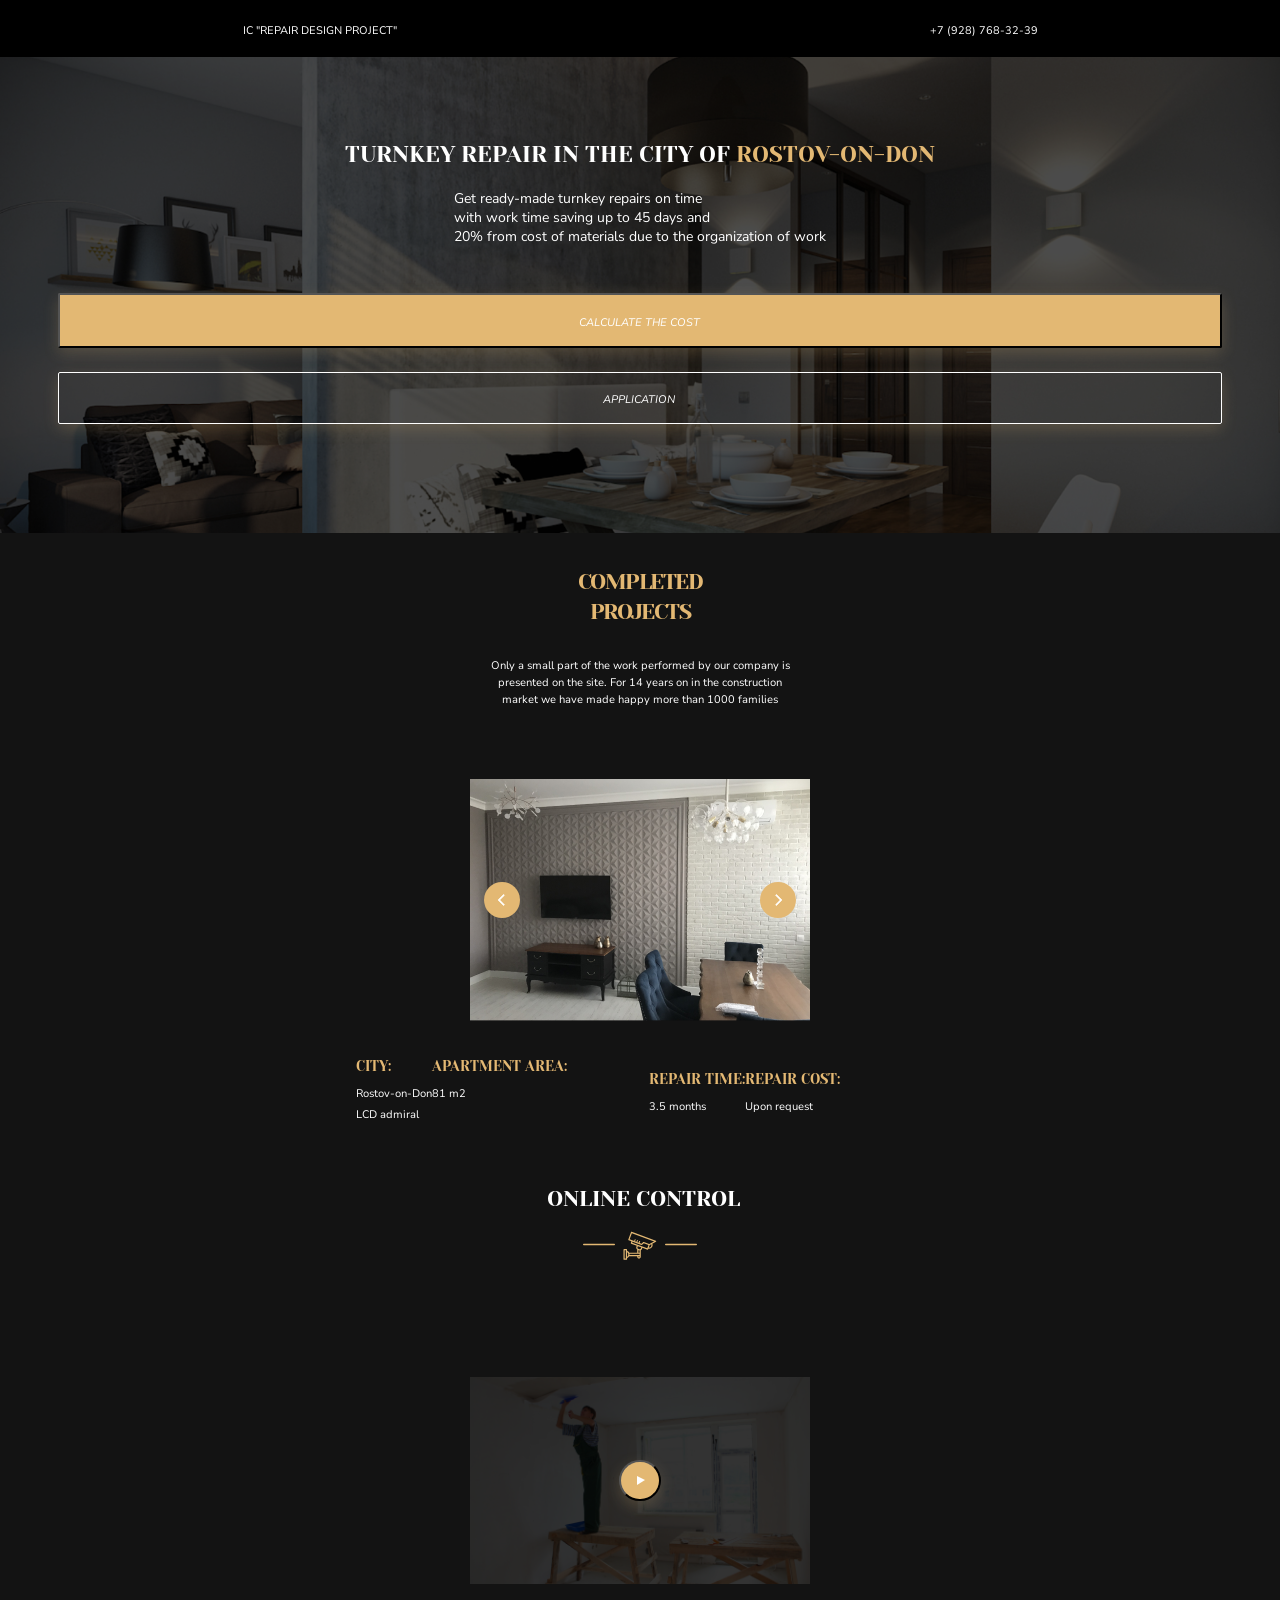
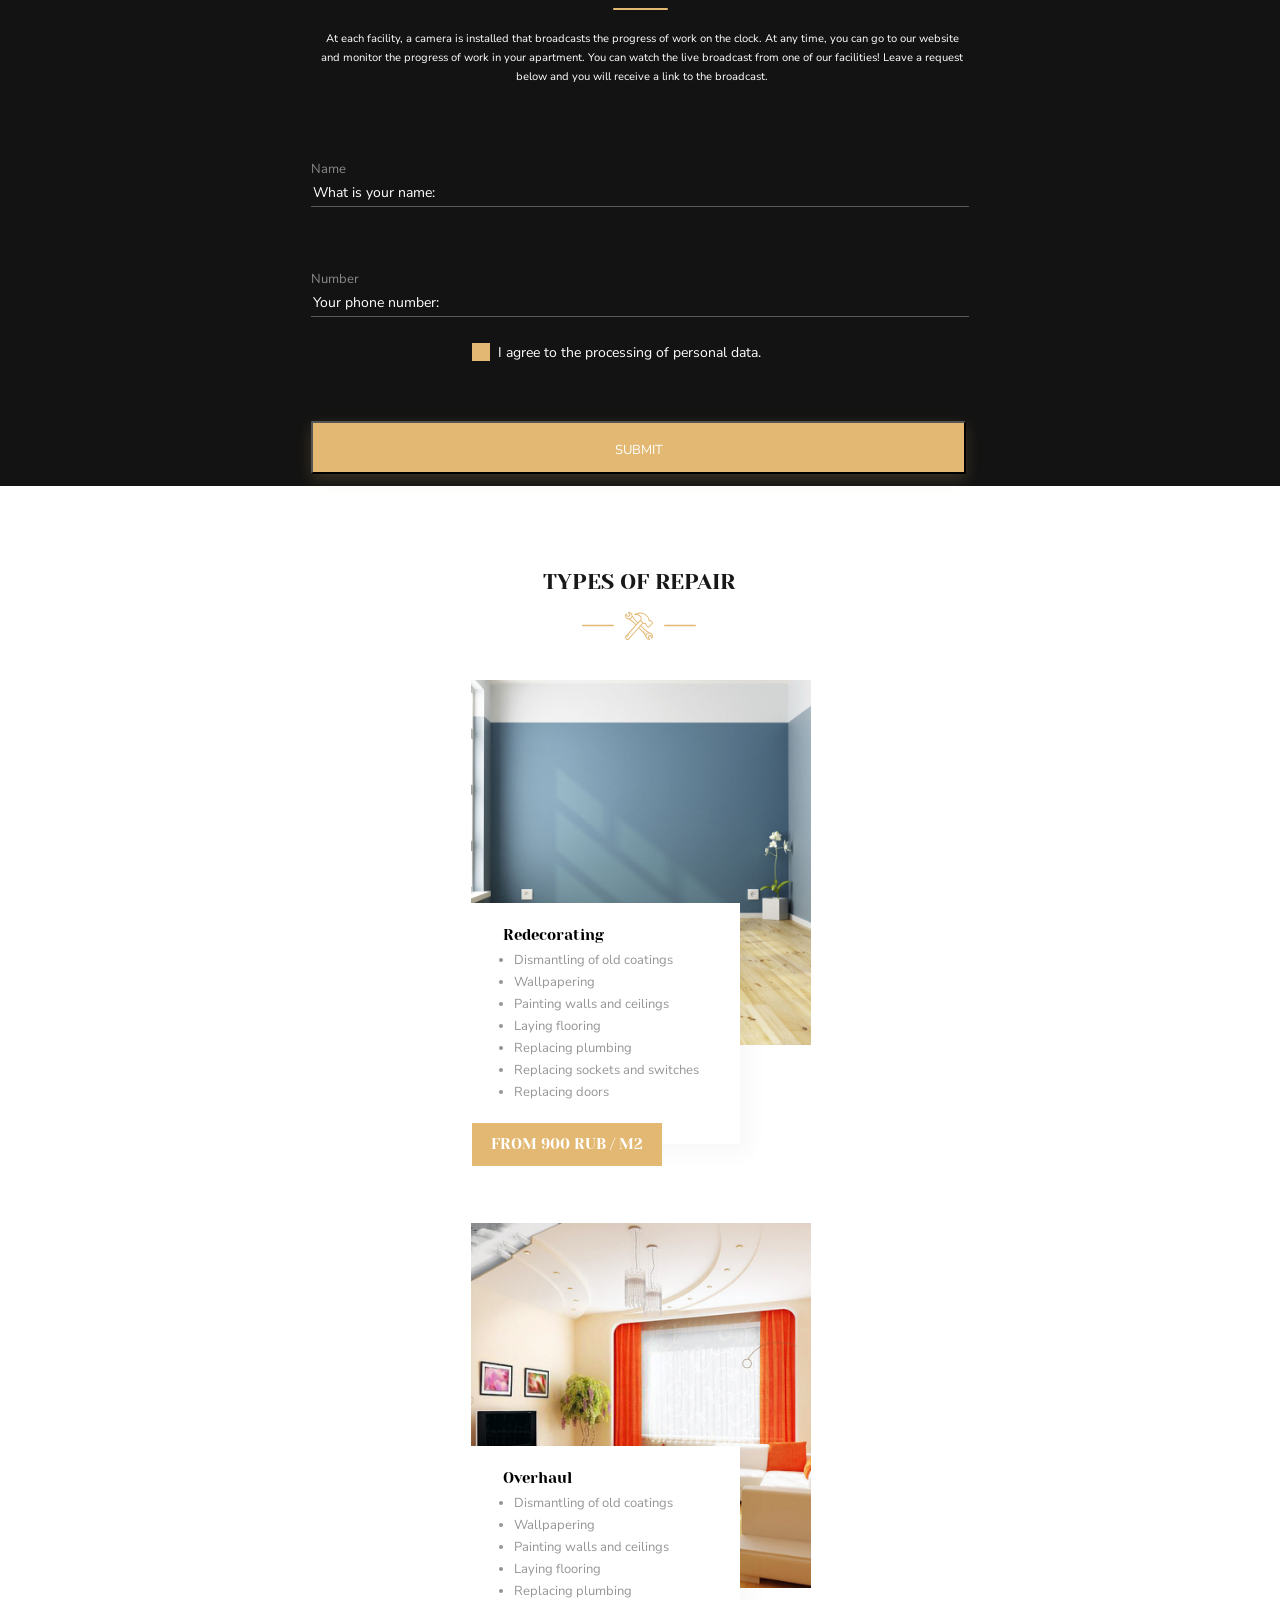
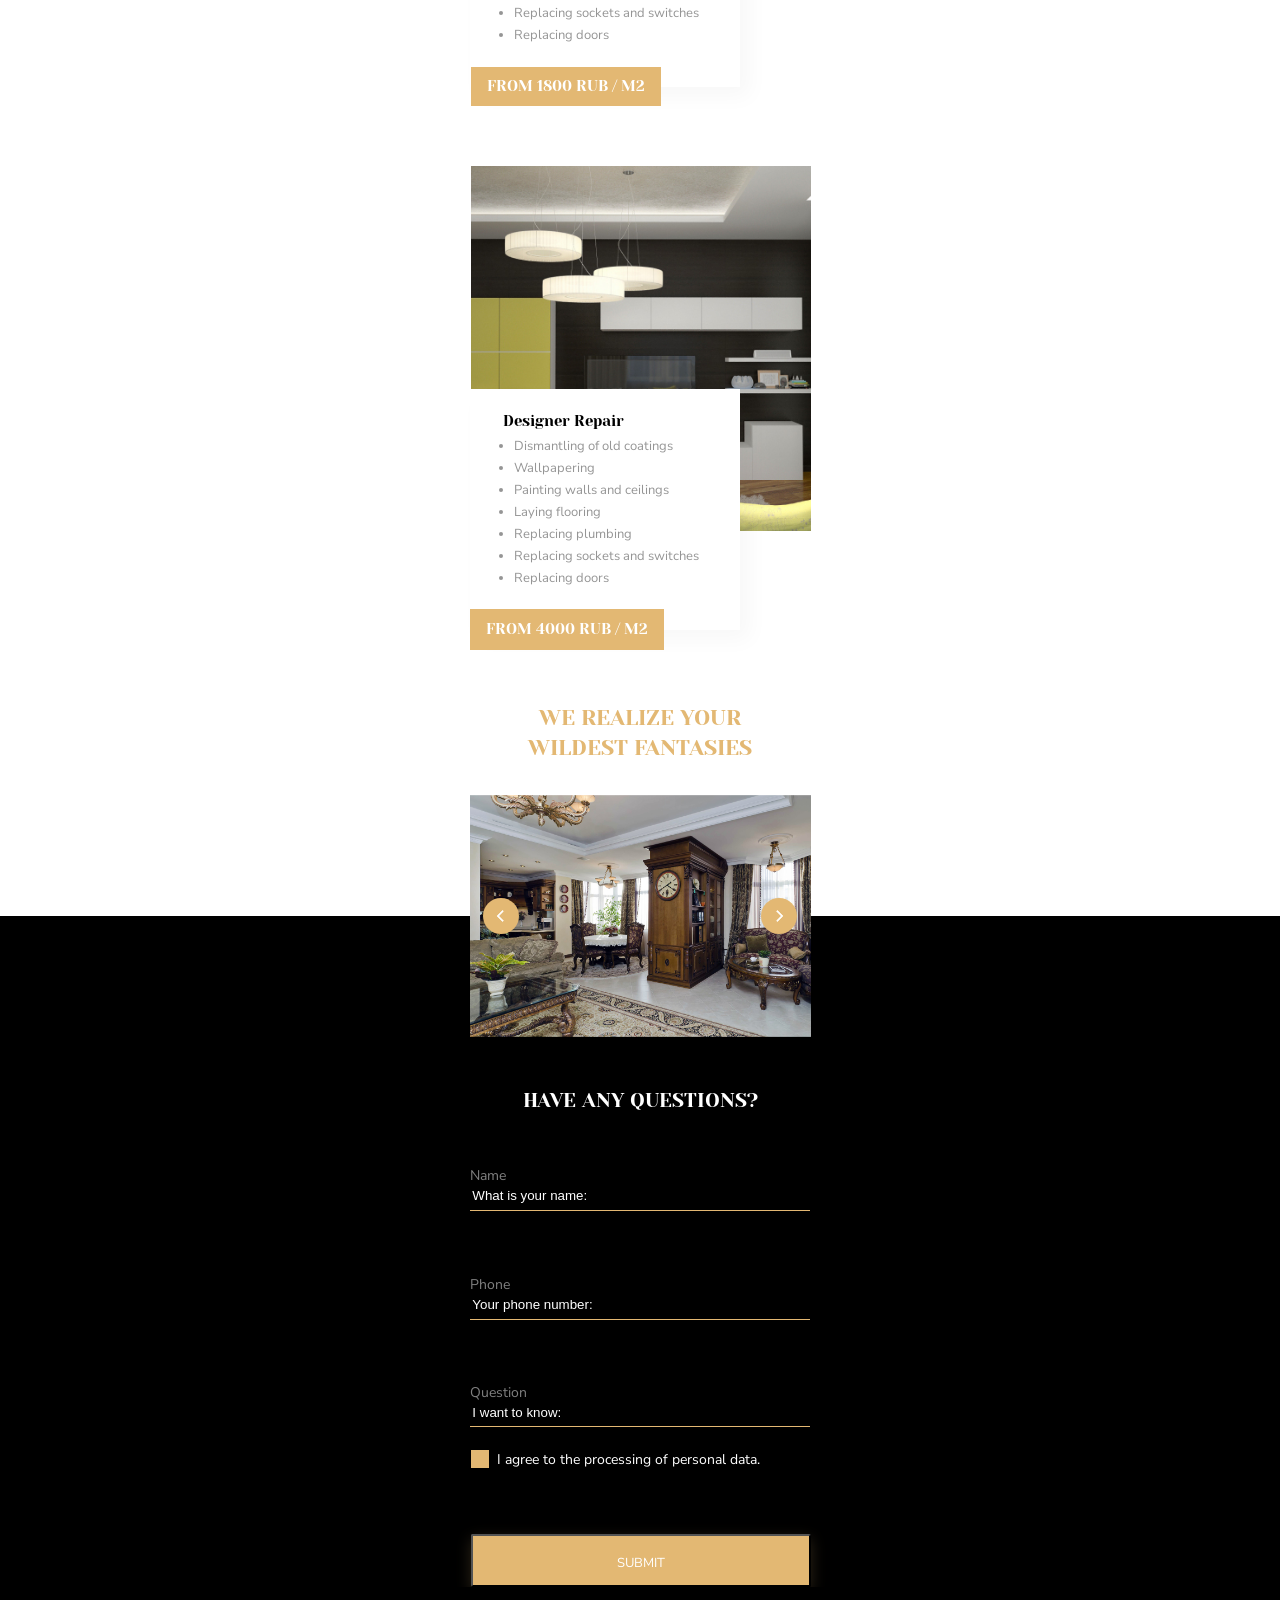
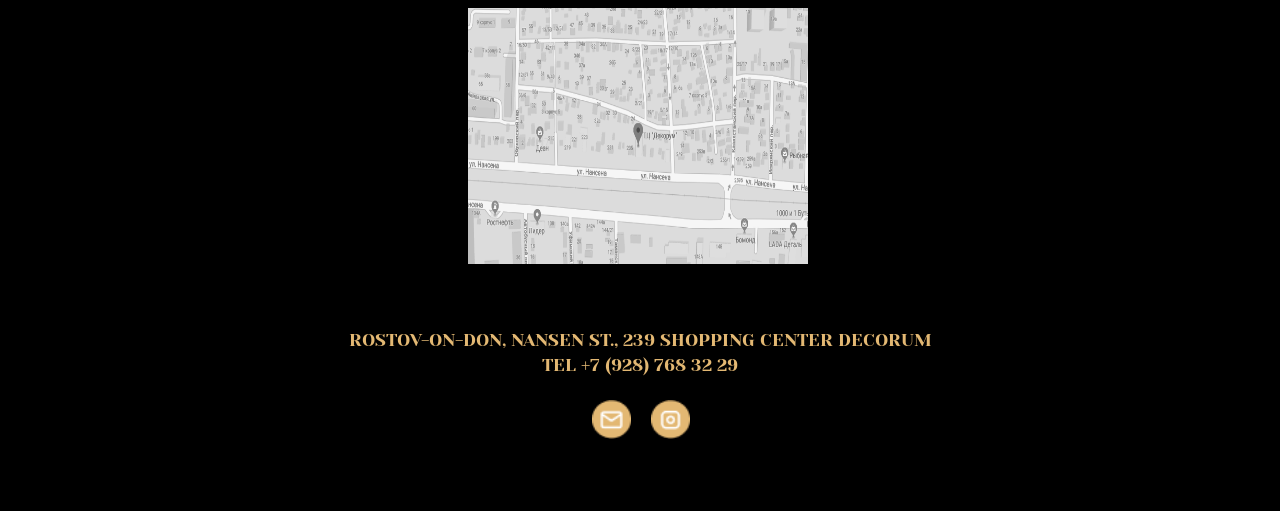
==== commit b02cdc37: "final" ====
--- a/index.html
+++ b/index.html
@@ -14,10 +14,10 @@
             <ul class="punkt">
             <li><a href="#HOME">HOME</a></li>
             <li><a href="#PROJECTS">PROJECTS</a></li>
-            <li><a href="#PROJECTS">MEASUREMENT</a></li>
-            <li><a href="#PROJECTS">TEAM</a></li>
-            <li><a href="#PROJECTS">REVIEWS</a></li>
-            <li><a href="#PROJECTS">CONTACTS</a></li>
+            <li><a href="#MEASUREMENT">MEASUREMENT</a></li>
+            <li><a href="#TEAM">TEAM</a></li>
+            <li><a href="#REVIEWS">REVIEWS</a></li>
+            <li><a href="#CONTACTS">CONTACTS</a></li>
             </ul>
         </nav>
         <div class="number">+7 (928) 768-32-39</div>
@@ -28,10 +28,10 @@
             <div class="container1">
                 <h1 class="rostov">Turnkey Repair in the city of <span class="ros">Rostov-on-Don</span></h1>
                 <p class="text">Get ready-made turnkey repairs on time
-                    <br>with work time saving up to 45 days and 20% from
-                    cost of materials due to the organization of work</p>
+                    <br>with work time saving up to 45 days and<br> 20% from
+                    cost of materials due to the organization of<br> work</p>
                     <button class="button2">CALCULATE THE COST</button>
-                    <button class="button3">SUBMIT YOUR APPLICATION</button>
+                    <button class="button3"><span class="app">SUBMIT YOUR</span> APPLICATION</button>
                 </div>
         </section>
         <section class="kvartira2" id="PROJECTS">
@@ -50,23 +50,30 @@
                         <p class="only">Only a small part of the work performed by our company is presented<br>
                             on the site. For 14 years on in the construction<br> 
                             market we have made happy more than 1000 families</p>
+                            <div class="mobilefoto">
+                                <img src="./images/мобильная.png">
+                                <div class="strelkimob">
+                                    <div class="dvestrelkil"><img src="./images/леваямобильная.svg"></div>
+                                    <div class="dvestrelkip"><img src="./images/праваямобильная.svg"></div>
+                                </div>
+                            </div>
                             <div class="for">
                                 <div class="city">
                                     <h3 class="one">City:</h3>
-                                    <span>Rostov-on-Don
+                                    <span class="opra">Rostov-on-Don<br>
                                     LCD admiral</span>
                                 </div>
                                 <div class="apartmentarea">
                                     <h3 class="one">apartment area:</h3>
-                                    <span>81 m2</span>
+                                    <span class="opra">81 m2</span>
                                 </div>
                                 <div class="repairtime">
                                     <h3 class="one">Repair time:</h3>
-                                    <span>3.5 months</span>
+                                    <span class="opra">3.5 months</span>
                                 </div>
                                 <div class="repaircost">
                                     <h3 class="one">Repair Cost:</h3>
-                                    <span>Upon request</span>
+                                    <span class="opra">Upon request</span>
                                 </div>    
                             </div>
                         <div class="strelki"><img src="./images/стрелки.svg">
@@ -95,7 +102,7 @@
                     </div>
                     <div class="input">
                         <input class="hulk" type="text" placeholder="Your phone number:">
-                        <span class="N">Phone</span>                        
+                        <span class="NP">Phone</span><span class="P">Number</span>                        
                     </div>
                     <button class="Submit">Submit</button>
                     <div class="first-checkbox">
@@ -108,7 +115,7 @@
                 </form>
             </div>
         </section>
-        <section class="joker">
+        <section class="joker" id=MEASUREMENT>
             <div class="container4">
                 <h3 class="typ">TYPES OF REPAIR</h3>
                 <div class="molotok">
@@ -212,8 +219,12 @@
                     cost of materials</span></div>
             </div>
         </section>
-        <section class="apokalipsis">
+        <section class="apokalipsis" id=TEAM>
             <div class="back">
+                <div class="strelkimob1">
+                    <div class="dvestrelkil"><img src="./images/леваямобильная.svg"></div>
+                    <div class="dvestrelkip"><img src="./images/праваямобильная.svg"></div>
+                </div>
                 <h2 class="realize">We realize your
                     wildest fantasies
                 </h2>    
@@ -238,7 +249,7 @@
                 <div class="r5"><img src="./images/r5.png"></div>    
             </div>
         </section>
-        <section class="darkside">
+        <section class="darkside" id="REVIEWS">
             <div class="container5">
                 <h3 class="our">our clients</h3>
                 <div class="ruka">
@@ -323,21 +334,22 @@
             <div class="goroda2"><img src="./images/городл.svg"><img src="./images/городп.svg" style="margin-left: -18px;">
             </div>    
         </section>
-        <form class="blackinput3">
+        <div class="kaktak"><form class="blackinput3">
             <div class="pechen">
-            <h3 class="have">have any questions?</h3>
-            <div class="pechen1"><div class="input4">
-                <input class="hulk3" type="text" placeholder="What is your name:">
-                <span class="N1">Name</span>
-            </div>
-            <div class="input5">
+                <h3 class="have">have any questions?</h3>
+                    <div class="pechen1"><div class="input4">
+                        <input class="hulk3" type="text" placeholder="What is your name:">
+                        <span class="N1">Name</span>
+                    </div>
+                    <div class="input5">
                 <input class="hulk3" type="text" placeholder="Your phone number:">
                 <span class="N1">Phone</span>                        
-            </div></div>
-            <div class="input6">
+                    </div>
+            </div>
+            <div class="dorabotka"><div class="input6">
                 <input class="hulk3" type="text" placeholder="I want to know:">
                 <span class="N1">Question</span>                        
-            </div>
+            </div></div>
             <div class="first-checkbox2">
                 <label class="label">
                   <input type="checkbox" class="checkbox">
@@ -346,12 +358,13 @@
                 </label>
             </div>
             <button class="Submit2">Submit</button>
+            </div>
         </div>
         </form>
-    <section class="spider">
+    <section class="spider" id="CONTACTS">
         <div class="decorum">
             <h3 class="nansen">Rostov-on-Don, Nansen St., 239 Shopping Center
-                Decorum Tel +7 (928) 768 32 29
+                Decorum<br> Tel +7 (928) 768 32 29
             </h3>
             <div class="dvaznaka">
                 <div class="znakpochta">
--- a/style.css
+++ b/style.css
@@ -155,7 +155,6 @@
 .kvartira2 {
     background-color: #131313;
     height: 1074px;
-    
 }
 h2 {
     color: #E3B873;
@@ -242,13 +241,9 @@
     margin-top: 30px;
 }
 
-.city {
-    width: 100px;
-    
-}
 
 .apartmentarea {
-    margin-left: 91px;
+    margin-left: 100px;
     
 }
 
@@ -382,6 +377,13 @@
     line-height: 21px;
     color: rgba(54, 54, 54, 0.5);
   }
+  .NP {
+    font-family: 'Nunito Sans';
+    font-size: 13px;
+    line-height: 21px;
+    color: rgba(54, 54, 54, 0.5);
+}
+
   .Submit {
     padding: 14px 74px 8px 74px;
     margin-top: 62px;
@@ -749,9 +751,10 @@
     height: 445px;
     width: 883px;
     background-color: #181818;
-    position: relative;
-    left: 489px;
-    bottom: 314px;
+    flex-direction: column;
+    margin-top: -315px;
+    margin-left: 489px;
+    z-index: 1;
 }
 .input5 {
     display: flex;
@@ -767,7 +770,7 @@
     width: 232px;
 }
 .hulk3::placeholder {
-color: #FFFFFF;
+    color: #FFFFFF;
 }
 .hulk3 {
     background-color: #181818;
@@ -781,6 +784,7 @@
     flex-direction: column;
     align-items: center;
 }
+
 .input4 {
     display: flex;
     flex-direction: column-reverse;
@@ -794,6 +798,7 @@
     line-height: 23px;
     width: 231px;
 }
+
 .input6 {
     display: flex;
     flex-direction: column-reverse;
@@ -807,12 +812,14 @@
     width: 517px;
 
 }
+
 .have {
     margin-top: 32px;
     font-size: 20px;
     line-height: 28px;
     color: white;
 }
+
 .first-checkbox2 {
     margin-top: 122px;
     margin-left: 1px;
@@ -829,7 +836,7 @@
 .spider {
     background-image: url(./images/домпоследний.png);
     Height: 954px;
-    margin-top: -538px;
+    margin-top: -223px;
     display: flex;
     justify-content: center;
     background-color: black
@@ -849,18 +856,22 @@
     align-items: center;
 
 }
+
 .dvaznaka {
     display: flex;
     width: 80px;
 }
+
 .znakpochta {
 margin-right: 15px;
     margin-left: 2px;
 }
+
 .karta {
     margin-top: 36px;
     margin-right: 4px;
 }
+
 footer {
     background-color: black;
     margin: 0 auto;
@@ -875,4 +886,563 @@
     line-height: 15px;
     padding-top: 28px;
     padding-bottom: 22px;
-}+}
+
+.text br:nth-of-type(2) {
+    display: none;
+}
+
+.text br:nth-of-type(3) {
+    display: none;
+}
+
+.mobilefoto {
+    display: none;
+    background-size: cover;
+}
+
+.P {
+    display: none;
+}
+
+.nansen br {
+    display: none;
+}
+
+.strelkimob1 {
+    display: none;
+}
+.kaktak {
+    display:flex;
+}
+
+
+@media (max-width: 1300px) {
+    nav {
+        display: none;
+    }
+
+    .button1 {
+        display: none;
+    }
+
+    body {
+        margin: 0 auto;
+    }
+
+    .logo {
+        margin-left: 1px;
+        text-transform: uppercase;
+    }
+
+    .number {
+        margin-left: 50px;
+    }
+
+    header {
+        height: 54px;
+    }
+
+    h1 {
+        font-size: 23px;
+        line-height: 30.55px;
+    }
+
+    p, br {
+        font-size: 14px;
+        line-height: 19.02px;
+    }
+
+    .container1 {
+        padding: 83px 0px 293px 0px;
+        align-items: center;
+    }
+
+    .text {
+        margin-left: 18px;
+        margin-right: 18px;
+    }
+
+    .rostov {
+        margin-left: 18px;
+        margin-right: 18px;
+    }
+
+    .text br:nth-of-type(2) {
+        display: initial;
+    }
+
+    .button2 {
+        width: 91%;
+        margin-top: 33px;
+    }  
+
+    .button3 {
+        position: static;
+        width: 91%;
+        margin-top: 24px;
+    }
+
+    .app {
+        display: none;
+    }
+
+    .kvartira {
+        height: 476px;
+    }
+
+    .batman {
+        display: none;
+    }
+
+    .strelki {
+        display: none;
+    }
+
+    .mobilefoto {
+        display: initial;
+        margin-top: 71px;
+    }
+
+    .container2 {
+        margin-right: 0px;
+        margin-left: 0px;
+        padding-top: 0px;
+        flex-direction: column;
+    }
+
+    h2 {
+        font-size: 22px;
+        line-height: 30px;
+        text-align: center;
+    }
+
+    .only {
+        font-size: 11px;
+        line-height: 17px;
+        text-align: center;
+        margin: auto;
+        width: 311px;
+        margin-top: 11px;
+    }
+
+    .only br {
+        display: none;
+    }
+
+    .stecst {
+        margin-top: 16px;
+        display: flex;
+        flex-direction: column;
+        align-items: center;
+    }
+
+    .one {
+        font-size: 14px;
+        line-height: 19px;
+    }
+
+    .opra {
+        font-size: 11px;
+        line-height:  15px;
+    }
+
+    .camera {
+        font-size: 22px;
+        line-height: 30px;
+        margin-top: 59px;
+    }
+    
+    .for {
+        width: auto;
+        justify-content: center;
+        margin-top: 118px;
+    }
+
+    .city {
+        margin-left: 18px;
+    }
+
+    .apartmentarea {
+        margin-right: 64px;
+        margin-left: auto;
+    }
+
+    .repairtime {
+        margin-left: 18px;
+        margin-right: auto;
+        margin-top: 13px;
+    }
+
+    .repaircost {
+        margin-left: auto;
+        margin-right: 102px;
+        margin-top: 13px;
+    }
+
+    .Camera {
+        margin: auto;
+        margin-top: -5px;
+    }
+
+    .strelkimob {
+        display: flex;
+        justify-content: space-between;
+        margin-top: -146px;
+        margin-left: 14px;
+        margin-right: 14px;
+    }
+
+    .potolok {
+        background-size: cover;
+        width: 340px;
+        height: 207px;
+    }
+
+    .fon {
+        height: 207px;
+        width: 340px;
+        display: flex;
+        align-items: center;
+        justify-content: center;
+    }
+
+    .krug {
+        padding: 14px;
+        border-radius: 52px;
+        margin: auto;
+    }
+
+    .treu {
+        width: 0px;
+        height: 0px;
+        border-top: 4px solid transparent;
+        border-left: 8px solid white;
+        border-bottom: 5px solid transparent;
+        margin-left: 2px;
+    }
+
+    .kvartira2 {
+        display: flex;
+        flex-direction: column;
+        align-items: center;
+    }
+
+    .superman {
+        display: flex;
+        flex-direction: column;
+        align-items: center;
+        background-color: #131313;
+        height: 479px;
+    }
+
+    .rte {
+    font-size: 11px;
+    line-height: 19px;
+    text-align: center;
+    color: white;
+    margin-top: 13px;
+    }
+
+    .hr1 {
+        margin-top: 24px;
+    }
+
+    .N {
+        color: rgba(255, 255, 255, 0.5);
+    }
+    
+    .hulk {
+        color: white;
+        background-color: #131313;
+        margin-bottom: -2px;
+    }
+
+    .hulk::placeholder {
+        color: #FFFFFF;
+    }
+
+    .input {
+        margin: auto;
+        width: 100%;
+        margin-top: 62px;
+        border-bottom: 1px solid rgba(255, 255, 255, 0.3);
+    }
+
+    .P {
+        display: initial;
+        color: rgba(255, 255, 255, 0.5);
+    }
+
+    .NP {
+        display: none;
+    }
+
+    .first-checkbox {
+        margin-top: -242px;
+        margin-left: -47px;
+    }
+
+    .textt  {
+        color: white;
+    }
+
+    .Submit {
+        width: 100%;
+        margin-top: 104px;
+    }
+
+    .container4 {
+        margin-top: 59px;
+    }
+
+    .typ {
+        font-size: 22px;
+        line-height: 30px;
+    }
+
+    h4 {
+        font-size: 15px;
+        line-height: 21px;
+    }
+
+    .redec1, .over1, .desig1 {
+        font-size: 13px;
+        line-height: 22px;
+    }
+
+    .trivrad {
+        display: flex;
+        flex-direction: column;
+        align-items: center;
+        margin-top: 33px;
+    }
+
+    .trivrad2 {
+        display: flex;
+        flex-direction: column;
+        align-items: center;
+        margin-top: -1228px;
+    }
+
+    .trivrad3 {
+        display: flex;
+        flex-direction: column;
+        align-items: center;
+    }
+
+    .kiborg {
+        display: none;
+    }
+
+    .darkside {
+        display: none;
+    }
+
+    .nav, .r2, .r3, .r4, .r5 {
+        display: none;
+    }
+
+    footer {
+        display: none;
+    }
+
+    .trivrad img {
+        background-size: cover;
+        width: 340px;
+        height: 365px;
+    }
+
+    .trivrad img:nth-child(2) {
+        margin-top: 178px;
+        margin-bottom: 178px;
+    }
+
+    .over {
+        margin-top: 302px;
+        margin-bottom: 302px;
+    }
+
+    .redec, .over, .desig {
+        margin-left: -71px;
+        height: 241px;
+        width: 270px;
+    }
+
+    .trivrad3 {
+        margin-top: -1107px;
+    }
+
+    .pram {
+        font-size: 15px;
+        line-height: 21px;
+        margin-bottom: 25px;
+        padding: 11px 19px;
+        margin-left: -54px;
+    }
+
+    .trivrad3 .pram:nth-child(2) {
+        margin-top: 476px;
+        padding: 9px 16px;
+        margin-left: -56px;
+        margin-bottom: 503px;
+    }
+
+    .trivrad3 .pram:nth-child(3) {
+        padding: 10px 16px;
+    }
+
+    .apokalipsis {
+        margin-top: 997px;
+        background-size: cover;
+        display: flex;
+        flex-direction: column;
+        align-items: center;
+        height: 242px;
+        width: 341px;
+
+    }
+
+    .back {
+        display: flex;
+        flex-direction: column;
+        align-items: center;
+        background:none;
+    }
+
+    .realize {
+        margin-top: -238px;
+        font-size: 22px;
+        line-height: 30px;
+        margin-left: auto;
+        margin-right: auto;
+    }
+    .spider {
+        background-image:none;
+        Height: 954px;
+        margin-top: auto;
+        display: flex;
+        justify-content: center;
+        background-color: black;
+    }
+
+    .blackinput3 {
+        display: flex;
+        align-items: center;
+        flex-direction: column;
+        height: auto;
+        width: auto;
+        margin-top: -121px;
+        z-index: -1;
+        background-color: black;
+        margin-left: 40px;
+        margin-left: 0px;
+    }
+
+    .hulk3 {
+        background-color: black;
+    }
+
+    .kaktak {
+        display: flex;
+        flex-direction: column;
+    }
+
+    .pechen {
+        margin-top: 139px;
+    }
+
+    .pechen1 {
+        display: flex;
+        flex-direction: column;
+        align-items: center;
+        width: 117%;
+    }
+
+    .input4, .input5, .input6 {
+        position: static;
+        width: 100%;
+    }
+
+    .have {
+        margin-bottom: 49px;
+    }
+
+    .dorabotka {
+        width: 117%;
+    }
+
+    .input5 {
+        margin-top: 68px;
+        margin-bottom: 61px;
+    }
+
+    .first-checkbox2 {
+        margin-top: 22px;
+        position: relative;
+        right: 25px;
+    }
+
+    .Submit2 {
+        margin-top: 62px;
+        width: 117%;
+        margin-left: 5px;
+    }
+    .spider {
+        display: flex;
+        flex-direction: column;
+        align-items: center;
+        height: 524px;
+    }
+
+    .karta img {
+        width: 340px;
+        height: 256px;
+    }
+
+    .decorum {
+        margin-top: 130px;
+    }
+
+    .karta {
+        margin-top: -438px;
+    }
+
+    .nansen {
+        font-size: 18px;
+        line-height: 25px;
+        width: auto;
+        margin-top: 14px;
+    }
+
+    .nansen br {
+        display: initial;
+    }
+
+    .znakpochta img {
+        width: 39px;
+        height: 39px;
+    }
+
+    .instagam img {
+        width: 39px;
+        height: 39px;
+    }
+
+    .znakpochta {
+        margin-right: 20px;
+    }
+
+    .dvaznaka {
+        width: auto;
+        margin-top: 4px;
+    }
+
+    .strelkimob1 {
+        display: flex;
+        width: 314px;
+        justify-content: space-between;
+        margin-top: 103px;
+    }
+
+    }
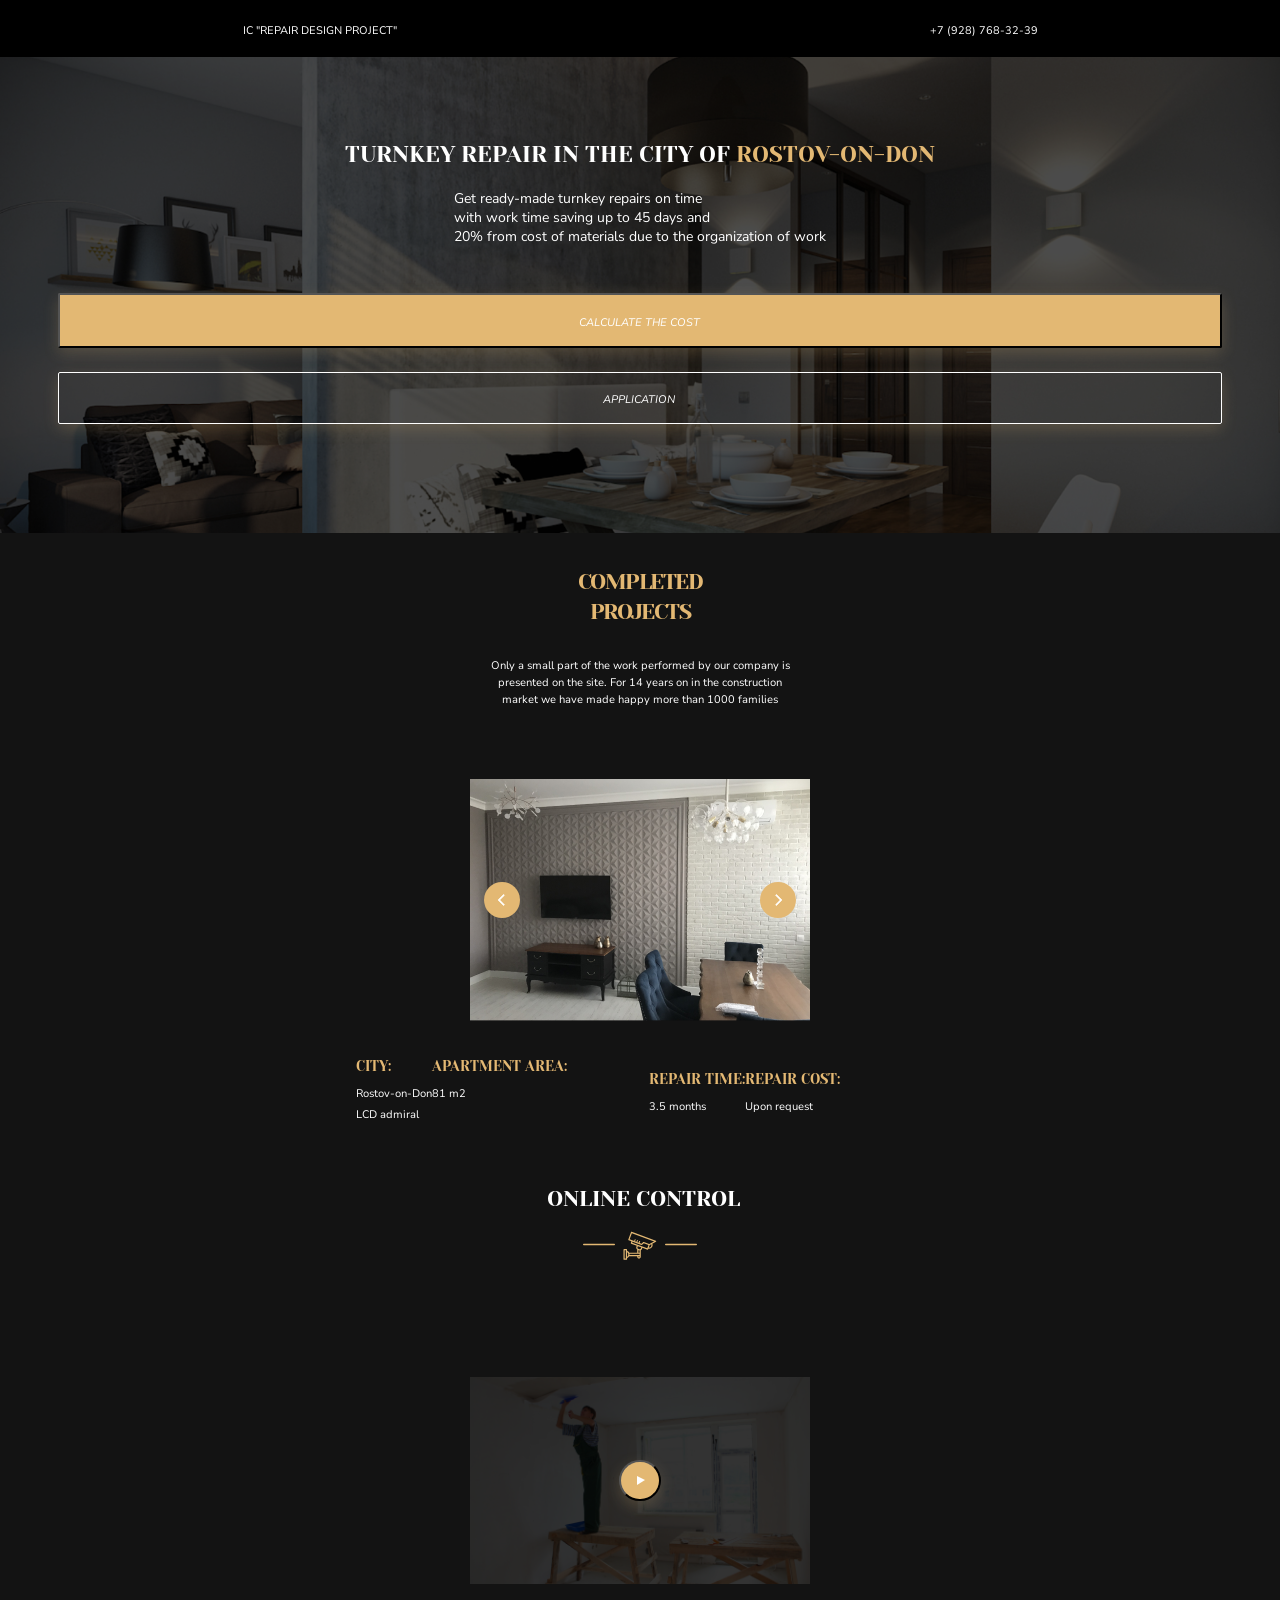
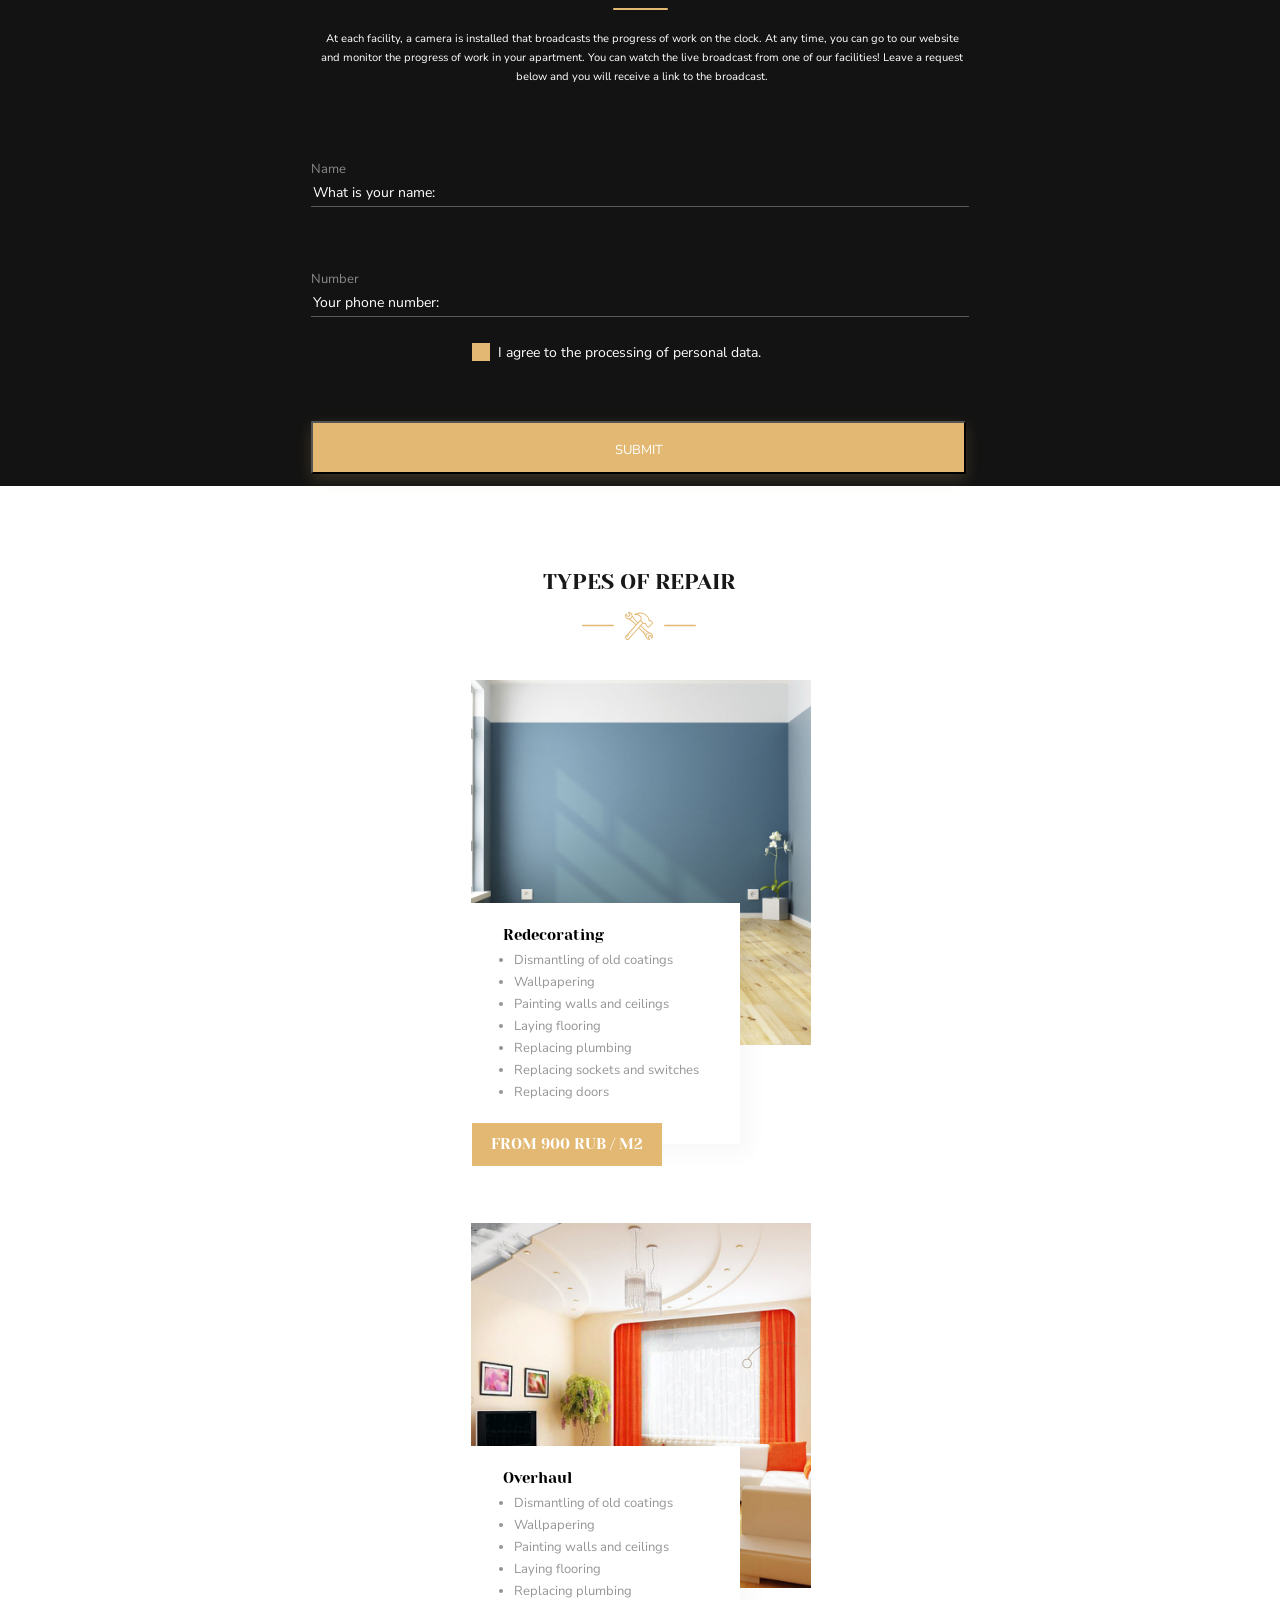
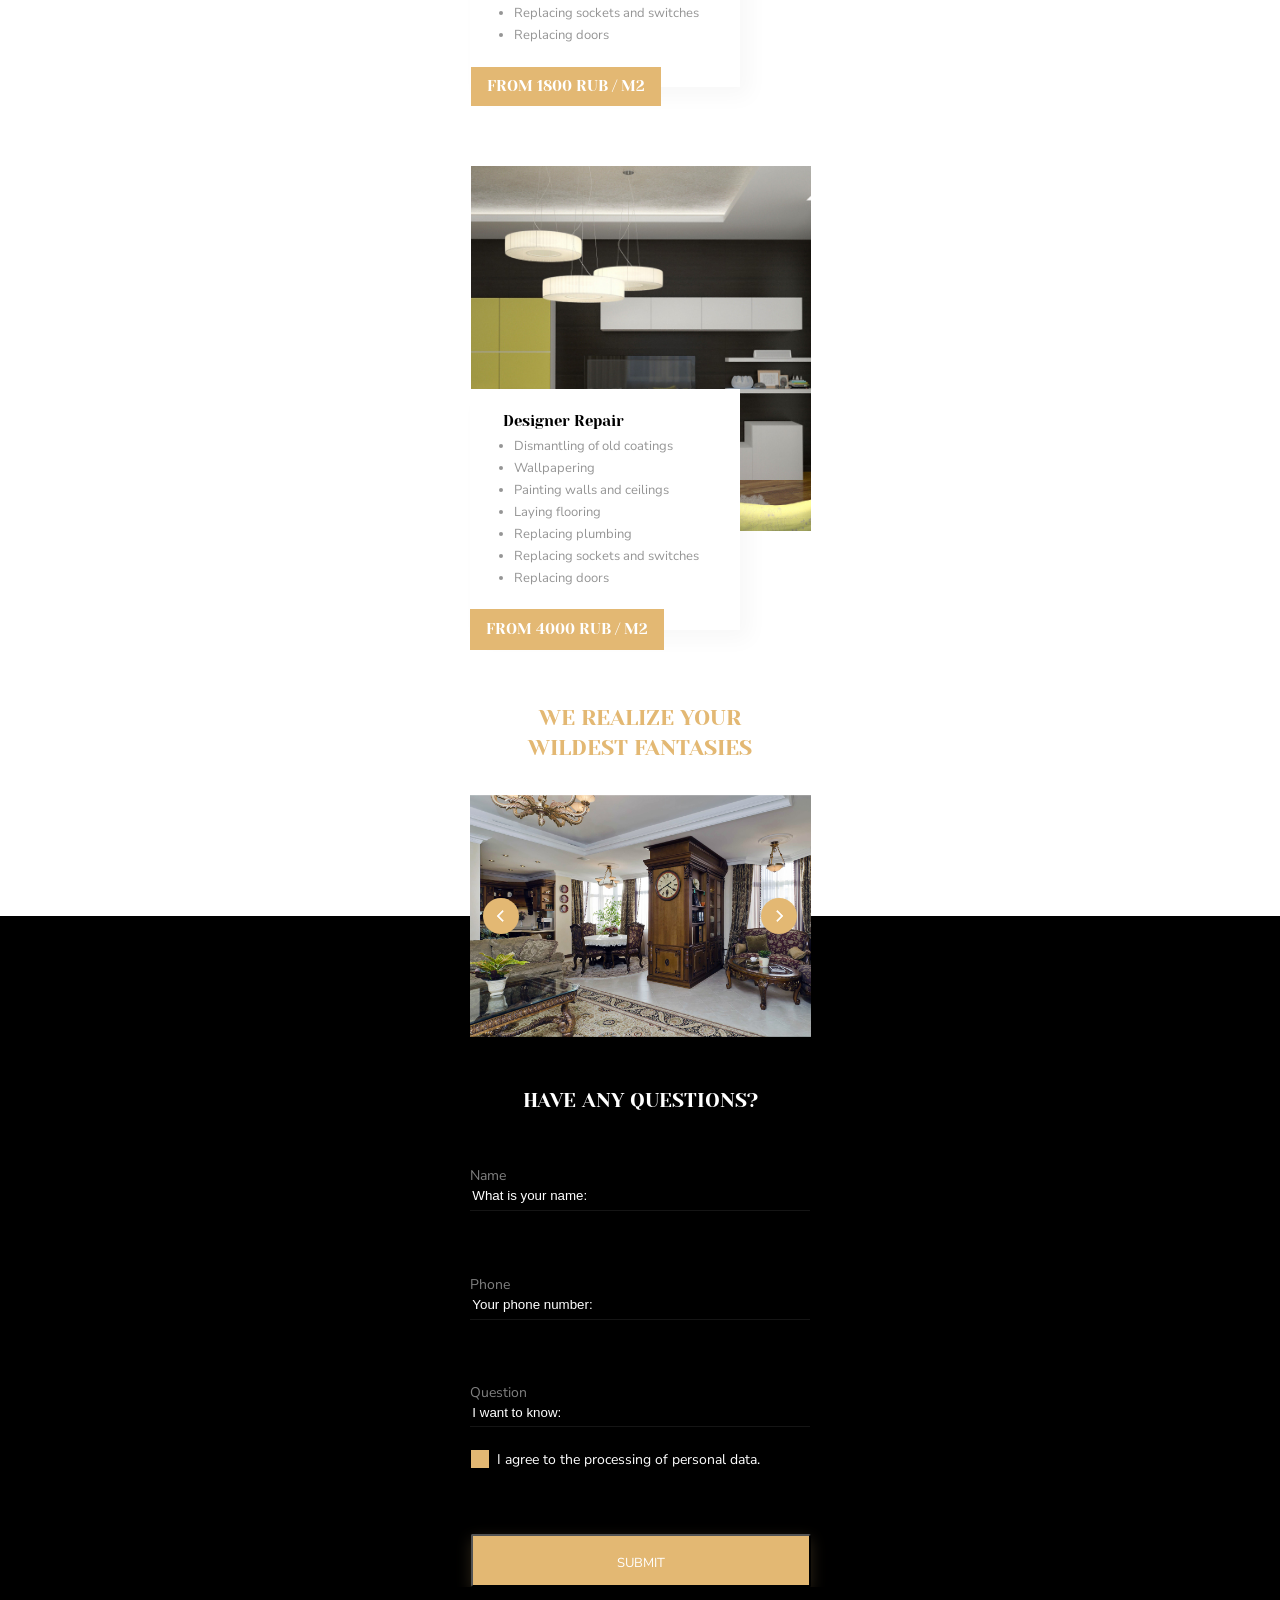
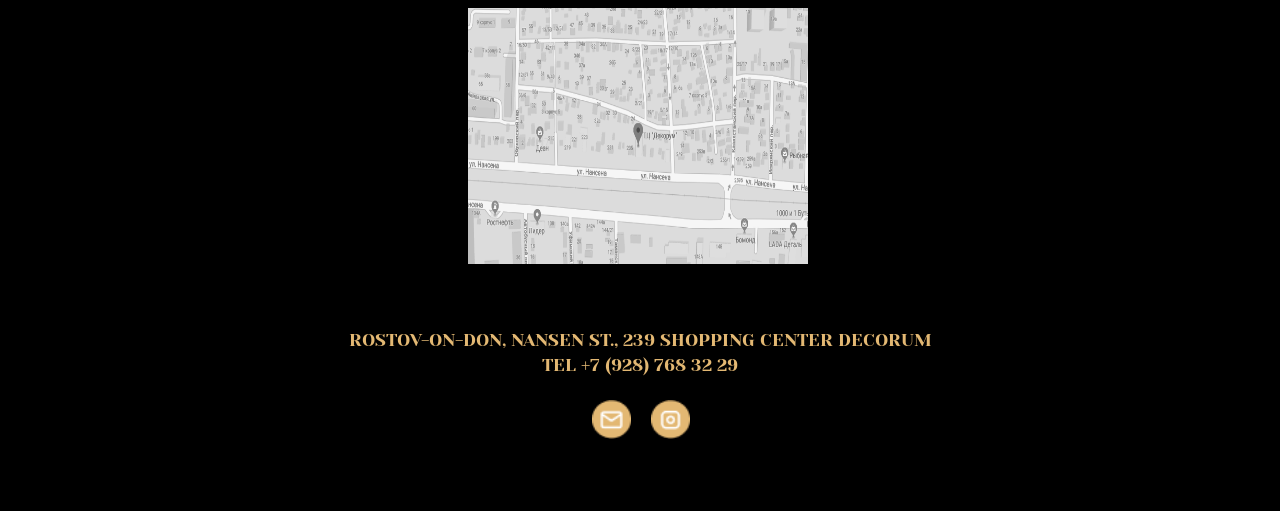
==== commit 0a4f12c3: "final2" ====
--- a/index.html
+++ b/index.html
@@ -36,16 +36,16 @@
         </section>
         <section class="kvartira2" id="PROJECTS">
             <div class="container2">
-                <div class="batman">
-                <ul class="woomen">
+                <div class="proekti">
+                <ul class="proekti-navigation">
                     <li><a class="dark">Rostov-on-Don, Admiral</a></li>
                     <li><a class="dark">Sochi Thieves</a></li>
                     <li><a class="dark">Rostov-on-Don Patriotic</a></li>
                 </ul>
-                    <div class="ura"><img src="./images/стулья.png">
-                    </div>
-                </div>
-                    <div class="stecst">
+                    <div class="stulia"><img src="./images/стулья.png">
+                    </div>
+                </div>
+                    <div class="Completedprojects">
                         <h2>Completed projects</h2>
                         <p class="only">Only a small part of the work performed by our company is presented<br>
                             on the site. For 14 years on in the construction<br> 
@@ -60,20 +60,20 @@
                             <div class="for">
                                 <div class="city">
                                     <h3 class="one">City:</h3>
-                                    <span class="opra">Rostov-on-Don<br>
+                                    <span class="for-text">Rostov-on-Don<br>
                                     LCD admiral</span>
                                 </div>
                                 <div class="apartmentarea">
                                     <h3 class="one">apartment area:</h3>
-                                    <span class="opra">81 m2</span>
+                                    <span class="for-text">81 m2</span>
                                 </div>
                                 <div class="repairtime">
                                     <h3 class="one">Repair time:</h3>
-                                    <span class="opra">3.5 months</span>
+                                    <span class="for-text">3.5 months</span>
                                 </div>
                                 <div class="repaircost">
                                     <h3 class="one">Repair Cost:</h3>
-                                    <span class="opra">Upon request</span>
+                                    <span class="for-text">Upon request</span>
                                 </div>    
                             </div>
                         <div class="strelki"><img src="./images/стрелки.svg">
@@ -82,26 +82,26 @@
             </div>
             <h3 class="camera">online control</h3>
             <div class="Camera">
-                <div class="sameral"><img src="./images/стрелка.svg"></div>
-                <div class="samera"><img src="./images/камера.svg"></div>
-                <div class="sameral"><img src="./images/стрелка.svg"></div>
-            </div>
-        </section>
-        <section class="superman">
+                <div class="img-polosa"><img src="./images/стрелка.svg"></div>
+                <div class="img-camera"><img src="./images/камера.svg"></div>
+                <div class="img-polosa"><img src="./images/стрелка.svg"></div>
+            </div>
+        </section>
+        <section class="video">
             <div class="container3">
                 <div class="potolok"><div class="fon"><button class="krug"><div class="treu"></div></button></div></div>
                 <hr class="hr1">
-                <p class="rte">At each facility, a camera is installed that broadcasts the progress of work on the 
+                <p class="video-text">At each facility, a camera is installed that broadcasts the progress of work on the 
                     clock. At any time, you can go to our website and monitor the progress of work in 
                     your apartment. You can watch the live broadcast from one of our facilities!
                     Leave a request below and you will receive a link to the broadcast.</p>
                 <form class="form">
                     <div class="input">
-                        <input class="hulk" type="text" placeholder="What is your name:">
+                        <input class="forminput" type="text" placeholder="What is your name:">
                         <span class="N">Name</span>
                     </div>
                     <div class="input">
-                        <input class="hulk" type="text" placeholder="Your phone number:">
+                        <input class="forminput" type="text" placeholder="Your phone number:">
                         <span class="NP">Phone</span><span class="P">Number</span>                        
                     </div>
                     <button class="Submit">Submit</button>
@@ -115,13 +115,13 @@
                 </form>
             </div>
         </section>
-        <section class="joker" id=MEASUREMENT>
+        <section class="repair" id=MEASUREMENT>
             <div class="container4">
                 <h3 class="typ">TYPES OF REPAIR</h3>
                 <div class="molotok">
-                    <div class="sameral"><img src="./images/стрелка.svg"></div>
+                    <div class="img-polosa"><img src="./images/стрелка.svg"></div>
                     <div class="molot"><img src="./images/molotok.svg"></div>
-                    <div class="sameral"><img src="./images/стрелка.svg"></div>
+                    <div class="img-polosa"><img src="./images/стрелка.svg"></div>
                 </div>
                 <div class="trivrad">
                     <img src="./images/blueroom.jpg">
@@ -167,14 +167,14 @@
                     </div>
                 </div>
                 <div class="trivrad3">
-                    <div class="pram">from 900 rub / m2</div>
-                    <div class="pram">from 1800 rub / m2</div>
-                    <div class="pram">from 4000 rub / m2</div>
-                </div>
-            </div>
-        </section>
-        <section class="kiborg">
-            <div class="drom">
+                    <div class="prices">from 900 rub / m2</div>
+                    <div class="prices">from 1800 rub / m2</div>
+                    <div class="prices">from 4000 rub / m2</div>
+                </div>
+            </div>
+        </section>
+        <section class="forpunkta">
+            <div class="forpunkta_krugi">
                 <div class="for1">
                     <div class="krugi"><div class="krugo">01</div> Our specialist will arrive for measurements per day<br>
                         contact, or appoint a date convenient for you
@@ -194,15 +194,15 @@
                         departure of the measurer</span> 
                     <form class="blackinput2">
                         <div class="input">
-                            <input class="hulk1" type="text" placeholder="What is your name:">
+                            <input class="forminput1" type="text" placeholder="What is your name:">
                             <span class="N1">Name</span>
                         </div>
-                        <div class="input input2">
-                            <input class="hulk1" type="text" placeholder="Your phone number:">
+                        <div class="input">
+                            <input class="forminput1" type="text" placeholder="Your phone number:">
                             <span class="N1">Phone</span>                        
                         </div>
-                        <div class="input input1">
-                            <input class="hulk1" type="text" placeholder="Your email">
+                        <div class="input">
+                            <input class="forminput1" type="text" placeholder="Your email">
                             <span class="N1">Email</span>                        
                         </div>
                         <div class="first-checkbox1">
@@ -219,7 +219,7 @@
                     cost of materials</span></div>
             </div>
         </section>
-        <section class="apokalipsis" id=TEAM>
+        <section class="vertikalnavigation" id=TEAM>
             <div class="back">
                 <div class="strelkimob1">
                     <div class="dvestrelkil"><img src="./images/леваямобильная.svg"></div>
@@ -249,15 +249,15 @@
                 <div class="r5"><img src="./images/r5.png"></div>    
             </div>
         </section>
-        <section class="darkside" id="REVIEWS">
+        <section class="ourclients" id="REVIEWS">
             <div class="container5">
                 <h3 class="our">our clients</h3>
                 <div class="ruka">
-                    <div class="sameral"><img src="./images/стрелка.svg"></div>
+                    <div class="img-polosa"><img src="./images/стрелка.svg"></div>
                     <div class="molot"><img src="./images/рука.svg"></div>
-                    <div class="sameral"><img src="./images/стрелка.svg"></div>
-                </div>
-                <span class="faf">80% of our customers recommend us to their
+                    <div class="img-polosa"><img src="./images/стрелка.svg"></div>
+                </div>
+                <span class="ourclients_text">80% of our customers recommend us to their
                 friends and family.</span>
                 <div class="triovrad">
                     <div class="fedos">
@@ -334,20 +334,20 @@
             <div class="goroda2"><img src="./images/городл.svg"><img src="./images/городп.svg" style="margin-left: -18px;">
             </div>    
         </section>
-        <div class="kaktak"><form class="blackinput3">
-            <div class="pechen">
+        <div class="question"><form class="blackinput3">
+            <div class="question_input">
                 <h3 class="have">have any questions?</h3>
-                    <div class="pechen1"><div class="input4">
-                        <input class="hulk3" type="text" placeholder="What is your name:">
+                    <div class="question_input1"><div class="input4">
+                        <input class="forminput2" type="text" placeholder="What is your name:">
                         <span class="N1">Name</span>
                     </div>
                     <div class="input5">
-                <input class="hulk3" type="text" placeholder="Your phone number:">
+                <input class="forminput2" type="text" placeholder="Your phone number:">
                 <span class="N1">Phone</span>                        
                     </div>
             </div>
             <div class="dorabotka"><div class="input6">
-                <input class="hulk3" type="text" placeholder="I want to know:">
+                <input class="forminput2" type="text" placeholder="I want to know:">
                 <span class="N1">Question</span>                        
             </div></div>
             <div class="first-checkbox2">
@@ -361,7 +361,7 @@
             </div>
         </div>
         </form>
-    <section class="spider" id="CONTACTS">
+    <section class="contact" id="CONTACTS">
         <div class="decorum">
             <h3 class="nansen">Rostov-on-Don, Nansen St., 239 Shopping Center
                 Decorum<br> Tel +7 (928) 768 32 29
@@ -383,12 +383,12 @@
         <span class="logo">IC "Repair Design Project"</span>
         <nav>
             <ul class="punkt">
-            <li><a href="#HOME">HOME</a></li>
-            <li><a href="#PROJECTS">PROJECTS</a></li>
-            <li><a href="#PROJECTS">MEASUREMENT</a></li>
-            <li><a href="#PROJECTS">TEAM</a></li>
-            <li><a href="#PROJECTS">REVIEWS</a></li>
-            <li><a href="#PROJECTS">CONTACTS</a></li>
+                <li><a href="#HOME">HOME</a></li>
+                <li><a href="#PROJECTS">PROJECTS</a></li>
+                <li><a href="#MEASUREMENT">MEASUREMENT</a></li>
+                <li><a href="#TEAM">TEAM</a></li>
+                <li><a href="#REVIEWS">REVIEWS</a></li>
+                <li><a href="#CONTACTS">CONTACTS</a></li>
             </ul>
         </nav>
         <div class="number">+7 (928) 768-32-39</div>
--- a/style.css
+++ b/style.css
@@ -204,15 +204,15 @@
     border-bottom: 1px solid #E3B873;
 
 }
-.ura {
+.stulia {
     margin-top: 37px;
 }
 
-.batman {
+.proekti {
     display: flex;
     flex-wrap: wrap;
 }
-.woomen {
+.proekti-navigation {
     margin-left: -65px;
     width: 693px;
 }
@@ -231,8 +231,11 @@
     font-size: 13px;
     line-height: 21px;
 }
-.stecst {
-    margin-top: 59px;
+.Completedprojects {
+    margin-top: 16px;
+    display: flex;
+    flex-direction: column;
+    align-items: center;
 }
 .for {
     display: flex;
@@ -277,14 +280,14 @@
     margin-top: -7px;
     margin-left: 6px;
 }
-.samera {
+.img-camera {
     margin-left: 8px;
     margin-right: 8px;
 }
-.sameral {
+.img-polosa {
     margin-top: -12px;
 }
-.superman {
+.video {
     height: 779px;
 }
 .container3 {
@@ -327,7 +330,7 @@
     border-radius: 30px;
     border: transparent;
 }
-.rte {
+.video-text {
     color: black;
     font-size: 18px;
     line-height: 37px;
@@ -405,14 +408,14 @@
 .input {
     display: flex;
     flex-direction: column-reverse;
-    border-bottom: 1px solid #E3B873;
+    border-bottom: 1px solid rgba(54, 54, 54, 0.3);
     margin-top: 49px;
     margin-left: 4px;
     margin-right: 13px;
     margin-bottom: -4px;
     padding-bottom: 3px;
 }
-.hulk{
+.forminput{
     width: 227px;
     font-family: 'Nunito Sans';
     font-size: 14px;
@@ -421,7 +424,7 @@
 .loki{
     margin-left: 9px;
 }
-.joker {
+.repair {
     height: 853px;
 }
 .container4 {
@@ -476,7 +479,7 @@
     margin-top: -17px;
 
 }
-.pram {
+.prices {
     padding: 15px 22px;
     background-color: #E3B873;
     font-family: 'Yeseva One';
@@ -502,12 +505,12 @@
     margin-left: -94px;
     margin-top: -27px;
 }
-.kiborg {
+.forpunkta {
     height: 966px;
     display: flex;
     justify-content: space-between;
 }
-.drom {
+.forpunkta_krugi {
     background-image: url(./images/zaddom.png);
     Width:702px;
     Height:645px;
@@ -560,7 +563,7 @@
 .N1 {
     color: rgba(255, 255, 255, 0.5);
 }
-.hulk1 {
+.forminput1 {
     width: 227px;
     font-family: 'Nunito Sans';
     font-size: 14px;
@@ -568,7 +571,7 @@
     background-color: #131313;
     color: #FFFFFF;
 }
-.hulk1::placeholder {
+.forminput1::placeholder {
     color: #FFFFFF;
  
 }
@@ -583,6 +586,10 @@
     box-sizing: border-box;
     margin-top: -16px;
     
+}
+
+.blackinput2 .input {
+    border-bottom: 1px solid #FFFFFF15;
 }
 .call {
     padding: 17px 38px 13px;
@@ -616,7 +623,7 @@
     margin-left: 12px;
     margin-top: 28px;
 }
-.apokalipsis {
+.vertikalnavigation {
     background-image: url(./images/r1.png);
     Height: 864px;
 }
@@ -672,7 +679,7 @@
     right: 119px;
     top: 200px;
 }
-.darkside {
+.ourclients {
     height: 1108px;
 }
 .goroda2 {
@@ -714,7 +721,7 @@
     margin-left: 22px;
     margin-top: 15px;
 }
-.faf {
+.ourclients_text {
     font-size: 18px;
     line-height: 29px;
     color: #363636;
@@ -753,13 +760,13 @@
     background-color: #181818;
     flex-direction: column;
     margin-top: -315px;
-    margin-left: 489px;
     z-index: 1;
+    margin-left: 21px;
 }
 .input5 {
     display: flex;
     flex-direction: column-reverse;
-    border-bottom: 1px solid #E3B873;
+    border-bottom: 1px solid #FFFFFF15;
     margin-bottom: -6px;
     padding-bottom: 6px;
     position: relative;
@@ -769,17 +776,17 @@
     line-height: 23px;
     width: 232px;
 }
-.hulk3::placeholder {
+.forminput2::placeholder {
     color: #FFFFFF;
 }
-.hulk3 {
+.forminput2 {
     background-color: #181818;
     color: white;
 }
-.pechen1 {
-    display: flex;
-}
-.pechen {
+.question_input1 {
+    display: flex;
+}
+.question_input {
     display: flex;
     flex-direction: column;
     align-items: center;
@@ -788,7 +795,7 @@
 .input4 {
     display: flex;
     flex-direction: column-reverse;
-    border-bottom: 1px solid #E3B873;
+    border-bottom: 1px solid #FFFFFF15;
     margin-bottom: -6px;
     padding-bottom: 6px;
     position: relative;
@@ -802,7 +809,7 @@
 .input6 {
     display: flex;
     flex-direction: column-reverse;
-    border-bottom: 1px solid #E3B873;
+    border-bottom: 1px solid #FFFFFF15;
     padding-bottom: 5px;
     position: relative;
     right: 3px;
@@ -833,7 +840,7 @@
     font-style: normal;
     margin-right: 3px;
 }
-.spider {
+.contact {
     background-image: url(./images/домпоследний.png);
     Height: 954px;
     margin-top: -223px;
@@ -912,8 +919,10 @@
 .strelkimob1 {
     display: none;
 }
-.kaktak {
-    display:flex;
+.question {
+    display: flex;
+    flex-direction: column;
+    align-items: center;
 }
 
 
@@ -991,7 +1000,7 @@
         height: 476px;
     }
 
-    .batman {
+    .proekti {
         display: none;
     }
 
@@ -1042,7 +1051,7 @@
         line-height: 19px;
     }
 
-    .opra {
+    .for-text {
         font-size: 11px;
         line-height:  15px;
     }
@@ -1128,7 +1137,7 @@
         align-items: center;
     }
 
-    .superman {
+    .video {
         display: flex;
         flex-direction: column;
         align-items: center;
@@ -1136,7 +1145,7 @@
         height: 479px;
     }
 
-    .rte {
+    .video-text {
     font-size: 11px;
     line-height: 19px;
     text-align: center;
@@ -1152,13 +1161,13 @@
         color: rgba(255, 255, 255, 0.5);
     }
     
-    .hulk {
+    .forminput {
         color: white;
         background-color: #131313;
         margin-bottom: -2px;
     }
 
-    .hulk::placeholder {
+    .forminput::placeholder {
         color: #FFFFFF;
     }
 
@@ -1216,6 +1225,7 @@
         flex-direction: column;
         align-items: center;
         margin-top: 33px;
+        width: auto;
     }
 
     .trivrad2 {
@@ -1223,19 +1233,21 @@
         flex-direction: column;
         align-items: center;
         margin-top: -1228px;
+        width: auto;
     }
 
     .trivrad3 {
         display: flex;
         flex-direction: column;
         align-items: center;
-    }
-
-    .kiborg {
+        width: auto;
+    }
+
+    .forpunkta {
         display: none;
     }
 
-    .darkside {
+    .ourclients {
         display: none;
     }
 
@@ -1273,7 +1285,7 @@
         margin-top: -1107px;
     }
 
-    .pram {
+    .prices {
         font-size: 15px;
         line-height: 21px;
         margin-bottom: 25px;
@@ -1281,18 +1293,18 @@
         margin-left: -54px;
     }
 
-    .trivrad3 .pram:nth-child(2) {
+    .trivrad3 .prices:nth-child(2) {
         margin-top: 476px;
         padding: 9px 16px;
         margin-left: -56px;
         margin-bottom: 503px;
     }
 
-    .trivrad3 .pram:nth-child(3) {
+    .trivrad3 .prices:nth-child(3) {
         padding: 10px 16px;
     }
 
-    .apokalipsis {
+    .vertikalnavigation {
         margin-top: 997px;
         background-size: cover;
         display: flex;
@@ -1308,6 +1320,7 @@
         flex-direction: column;
         align-items: center;
         background:none;
+        width: auto;
     }
 
     .realize {
@@ -1317,7 +1330,7 @@
         margin-left: auto;
         margin-right: auto;
     }
-    .spider {
+    .contact {
         background-image:none;
         Height: 954px;
         margin-top: auto;
@@ -1331,28 +1344,27 @@
         align-items: center;
         flex-direction: column;
         height: auto;
-        width: auto;
         margin-top: -121px;
         z-index: -1;
         background-color: black;
-        margin-left: 40px;
-        margin-left: 0px;
-    }
-
-    .hulk3 {
+        width: 100%;
+        margin-left: auto;
+    }
+
+    .forminput2 {
         background-color: black;
     }
 
-    .kaktak {
+    .question {
         display: flex;
         flex-direction: column;
     }
 
-    .pechen {
+    .question_input {
         margin-top: 139px;
     }
 
-    .pechen1 {
+    .question_input1 {
         display: flex;
         flex-direction: column;
         align-items: center;
@@ -1388,7 +1400,7 @@
         width: 117%;
         margin-left: 5px;
     }
-    .spider {
+    .contact {
         display: flex;
         flex-direction: column;
         align-items: center;
